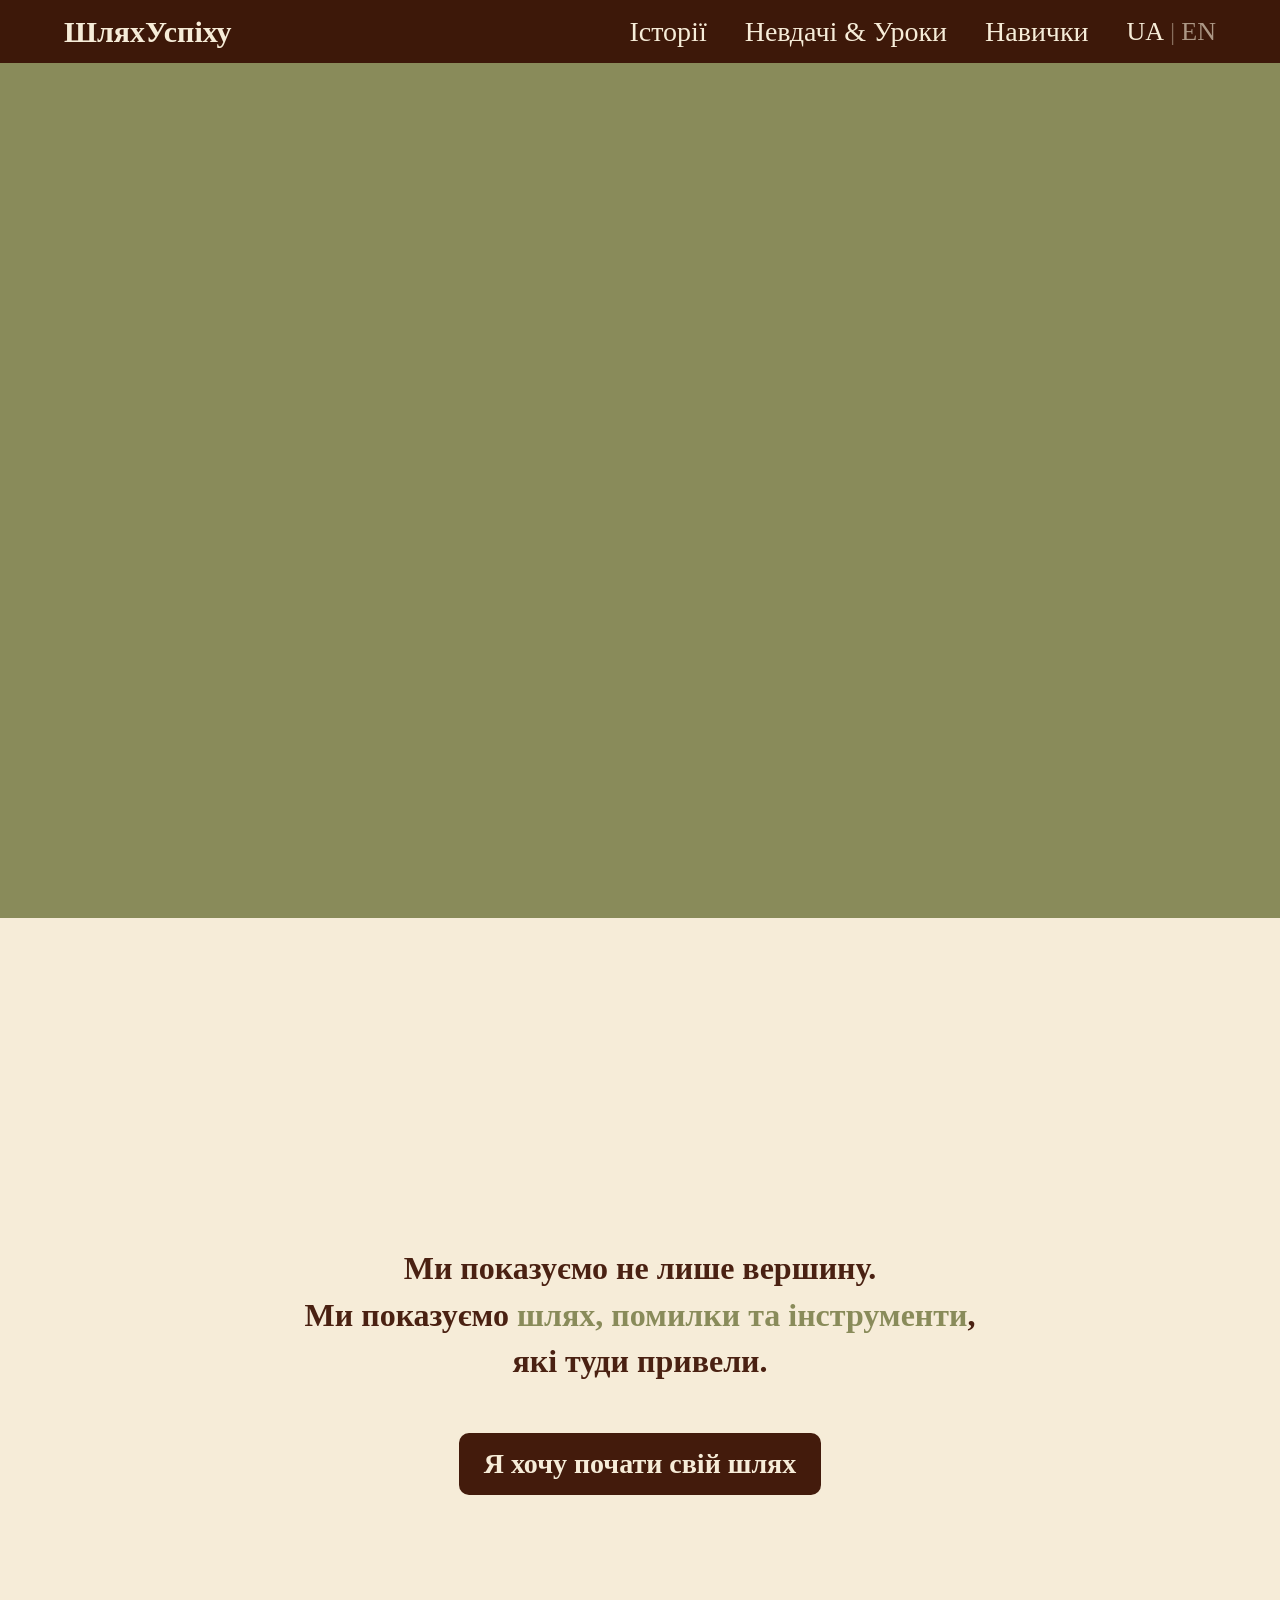
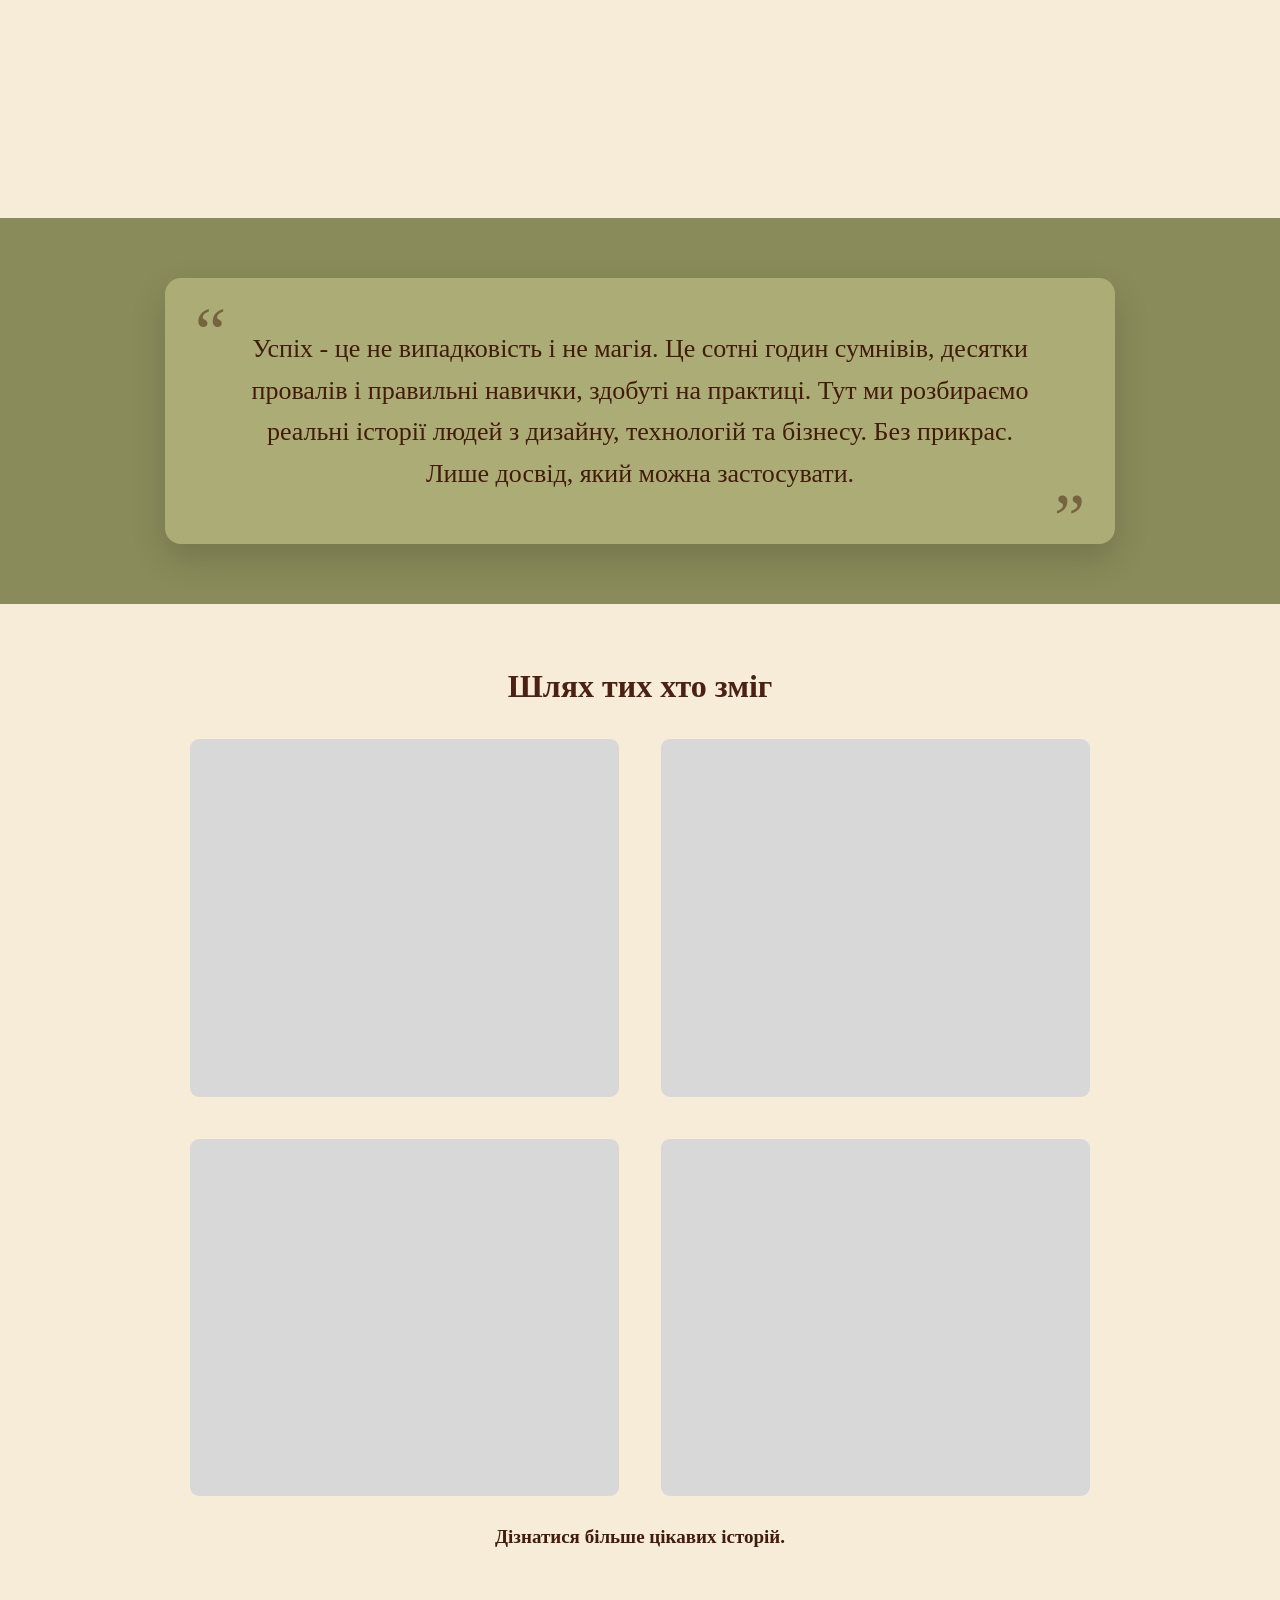
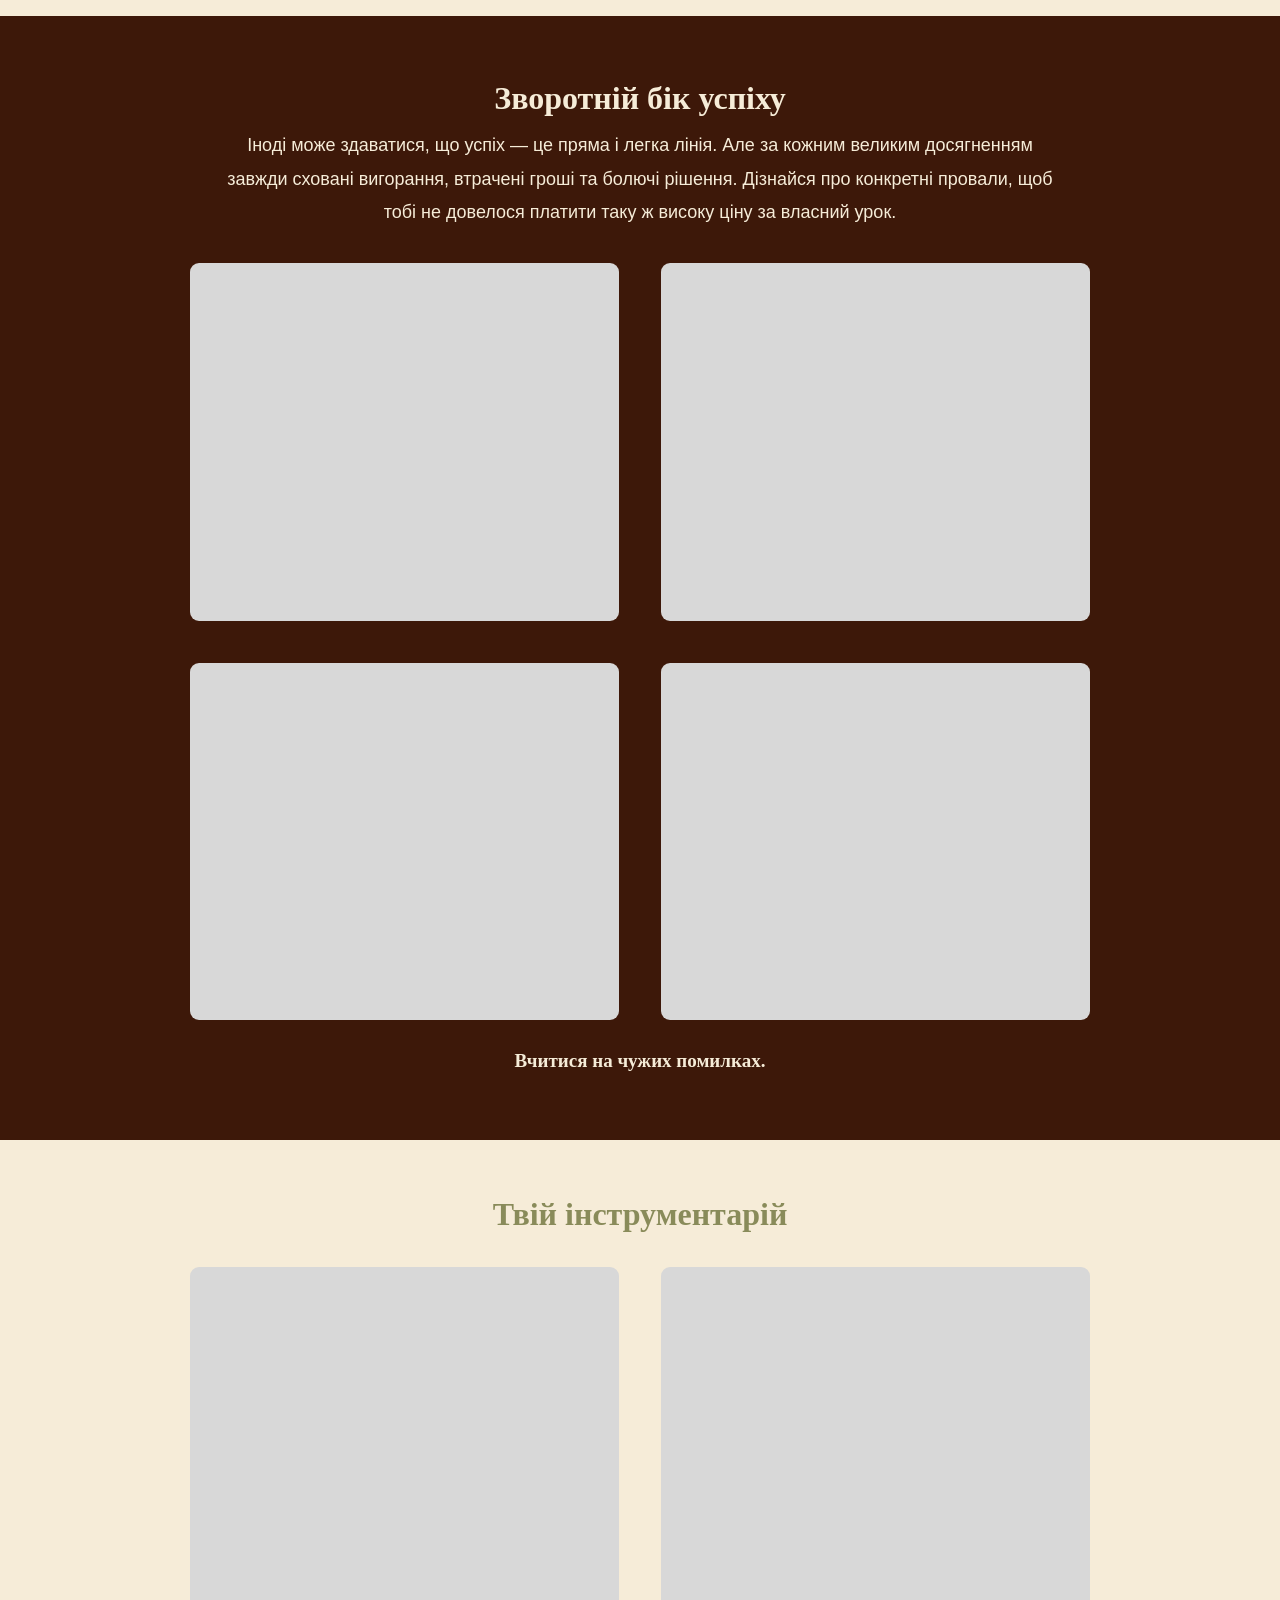
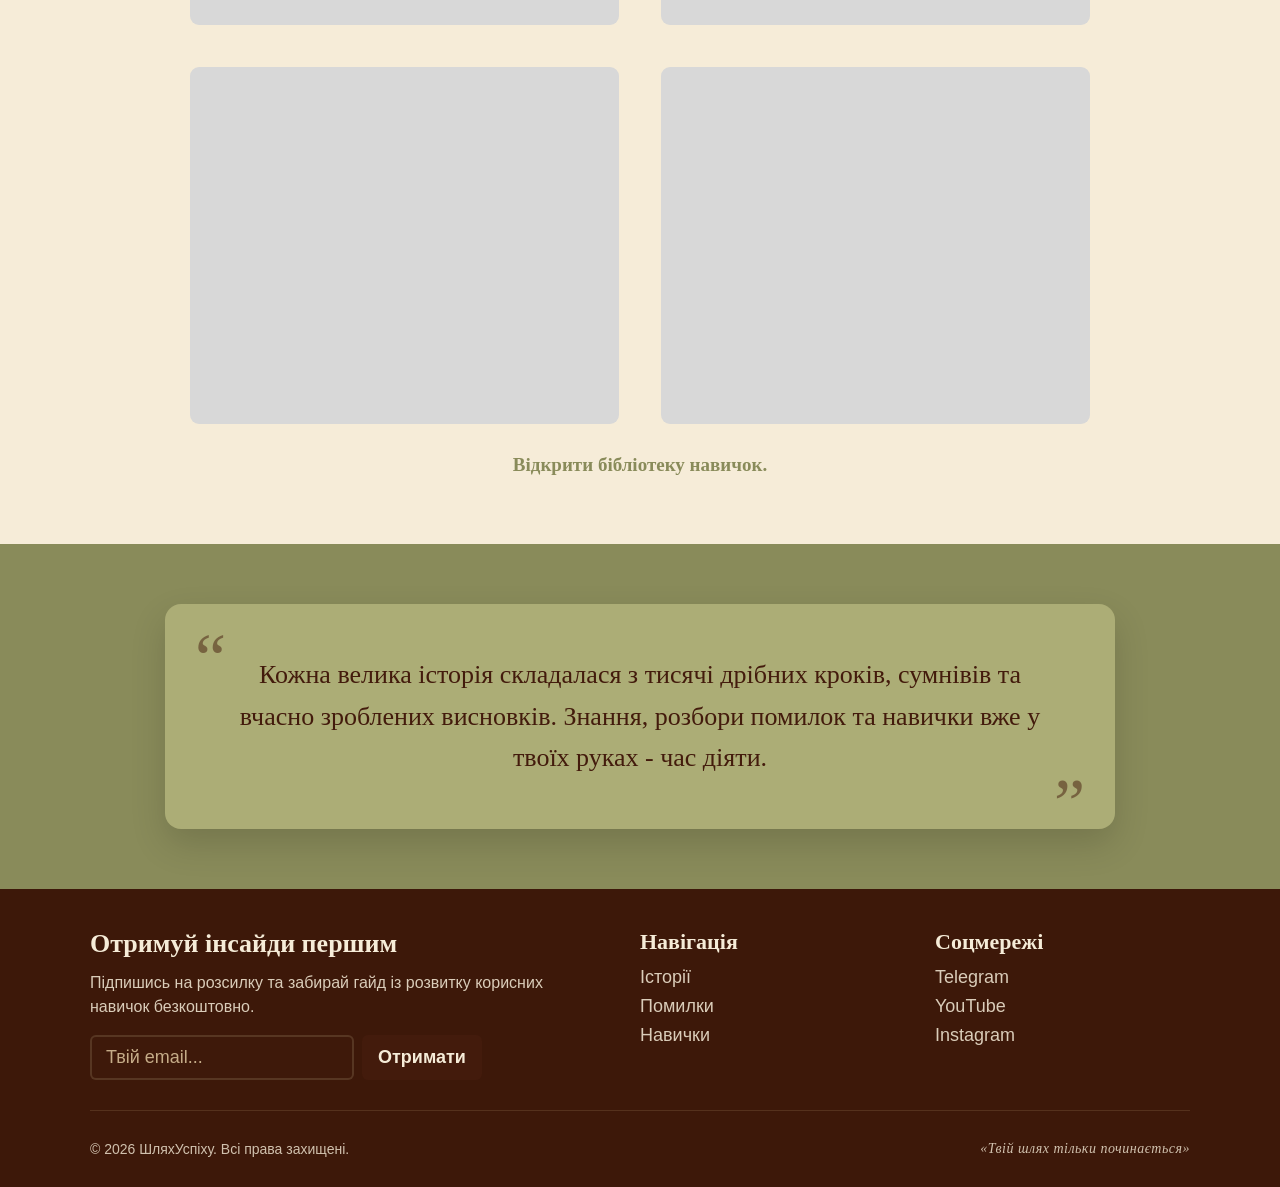
==== index.html @ b8f576da "start" ====
<!DOCTYPE html>
<html lang="uk">
<head>
  <meta charset="UTF-8">
  <meta name="viewport" content="width=device-width, initial-scale=1.0">
  <meta name="description" content="Шлях успіху - історії, помилки, навички та інструменти, які допомагають рухатися вперед.">
  <title>Шлях успіху</title>
  <link rel="preconnect" href="https://fonts.googleapis.com">
  <link rel="preconnect" href="https://fonts.gstatic.com" crossorigin>
  <link rel="stylesheet" href="https://fonts.googleapis.com/css2?family=Material+Symbols+Outlined:opsz,wght,FILL,GRAD@20..48,100..700,0..1,-50..200&icon_names=arrow_upward" />
  <link rel="stylesheet" href="https://fonts.googleapis.com/css2?family=Material+Symbols+Outlined:opsz,wght,FILL,GRAD@24,400,0,0&icon_names=arrow_upward" />
  <link rel="stylesheet" href="assets/style.css">
  <script src="assets/main.js" defer></script>
</head>
<body>
  <header class="site-header">
    <a class="brand" href="#home">ШляхУспіху</a>
    <nav aria-label="Головна навігація">
      <a href="./categories/stories.html">Історії</a>
      <a href="./categories/mistakes.html">Невдачі & Уроки</a>
      <a href="./categories/skills.html">Навички</a>

      <div class="lang-switcher">
        <button class="lang-btn active" data-lang="uk">UA</button>
        <span class="lang-divider">|</span>
        <button class="lang-btn" data-lang="en">EN</button>
      </div>
    </nav>
  </header>

  <main>
    <section class="hero" id="home">
      <div class="portrait" aria-label="Силует людини"></div>
      <div class="intro">
        <h1>Ми показуємо не лише вершину. <br>Ми показуємо <span>шлях, помилки та інструменти</span>, <br>які туди привели.</h1>
        <a class="button" href="#manifesto">Я хочу почати свій шлях</a>
      </div>
    </section>

    <section class="manifesto" id="manifesto">
      <div class="quote-card">
        <span class="quote-mark open">“</span>
        <p>Успіх - це не випадковість і не магія. Це сотні годин сумнівів, десятки провалів і правильні навички, здобуті на практиці. Тут ми розбираємо реальні історії людей з дизайну, технологій та бізнесу. Без прикрас. Лише досвід, який можна застосувати.</p>
        <span class="quote-mark close">”</span>
      </div>
    </section>

    <section class="stories section-light" id="stories">
      <div class="section-copy">
        <h2>Шлях тих хто зміг</h2>
      </div>
      <div class="card-grid">
        <a class="image-card" href="#story-1" aria-label="Історія перша"><span></span></a>
        <a class="image-card" href="#story-2" aria-label="Історія друга"><span></span></a>
        <a class="image-card" href="#story-3" aria-label="Історія третя"><span></span></a>
        <a class="image-card" href="#story-4" aria-label="Історія четверта"><span></span></a>
      </div>
      <a class="section-link" href="./categories/stories.html" style="margin-top: 30px;">Дізнатися більше цікавих історій.</a>
    </section>

    <section class="mistakes" id="mistakes">
      <div class="section-copy">
        <h2>Зворотній бік успіху</h2>
        <p>Іноді може здаватися, що успіх — це пряма і легка лінія. Але за кожним великим досягненням завжди сховані вигорання, втрачені гроші та болючі рішення. Дізнайся про конкретні провали, щоб тобі не довелося платити таку ж високу ціну за власний урок.</p>
      </div>
      <div class="card-grid">
        <a class="image-card" href="#lesson-1" aria-label="Урок перший"><span></span></a>
        <a class="image-card" href="#lesson-2" aria-label="Урок другий"><span></span></a>
        <a class="image-card" href="#lesson-3" aria-label="Урок третій"><span></span></a>
        <a class="image-card" href="#lesson-4" aria-label="Урок четвертий"><span></span></a>
      </div>
      <a class="section-link" href="./categories/mistakes.html" style="margin-top: 30px;">Вчитися на чужих помилках.</a>
    </section>

    <section class="skills" id="skills">
      <div class="section-copy">
        <h2>Твій інструментарій</h2>
      </div>
      <div class="card-grid">
        <a class="image-card" href="#skill-1" aria-label="Урок перший"><span></span></a>
        <a class="image-card" href="#skill-2" aria-label="Урок другий"><span></span></a>
        <a class="image-card" href="#skill-3" aria-label="Урок третій"><span></span></a>
        <a class="image-card" href="#skill-4" aria-label="Урок четвертий"><span></span></a>
      </div>
      <a class="section-link" href="./categories/skills.html" style="margin-top: 30px;">Відкрити бібліотеку навичок.</a>
    </section>

    <section class="manifesto">
      <div class="quote-card">
        <span class="quote-mark open">“</span>
        <p class="closing-copy" id="library">Кожна велика історія складалася з тисячі дрібних кроків, сумнівів та вчасно зроблених висновків. Знання, розбори помилок та навички вже у твоїх руках - час діяти.</p>
      <span class="quote-mark close">”</span>
      </section>
  </main>

  <footer class="site-footer">
    <div class="footer-container">
      <div class="footer-grid">
        <div class="footer-col footer-lead">
          <h3>Отримуй інсайди першим</h3>
          <p>Підпишись на розсилку та забирай гайд із розвитку корисних навичок безкоштовно.</p>
          <form class="lead-form" onsubmit="event.preventDefault(); alert('Дякуємо за підписку!');">
            <input type="email" placeholder="Твій email..." required>
            <button type="submit">Отримати</button>
          </form>
        </div>

        <div class="footer-col">
          <h4>Навігація</h4>
          <ul>
            <li><a href="./categories/stories.html">Історії</a></li>
            <li><a href="./categories/mistakes.html">Помилки</a></li>
            <li><a href="./categories/skills.html">Навички</a></li>
          </ul>
        </div>

        <div class="footer-col">
          <h4>Соцмережі</h4>
          <ul>
            <li><a href="#" target="_blank" rel="noopener">Telegram</a></li>
            <li><a href="#" target="_blank" rel="noopener">YouTube</a></li>
            <li><a href="#" target="_blank" rel="noopener">Instagram</a></li>
          </ul>
        </div>
      </div>

      <div class="footer-bottom">
        <span>© 2026 ШляхУспіху. Всі права захищені.</span>
        <small class="footer-quote">«Твій шлях тільки починається»</small>
      </div>
    </div>
  </footer>

  <button id="scrollToTopBtn" class="scroll-top-btn" aria-label="На самий верх"><span class="material-symbols-outlined">arrow_upward</span></button>
</body>
</html>
---- assets/style.css ----
* {
  box-sizing: border-box;
}

:root {
  --brown: #431b0c;
  --brown-deep: #3d1809;
  --olive: #898b5a;
  --olive-light: #acad76;
  --cream: #f6ecd8;
  --placeholder: #d8d8d8;
  --ink: #4a2112;
}

html {
  scroll-behavior: smooth;
}

body {
  margin: 0;
  color: var(--ink);
  background: var(--cream);
  font-family: "Jost", Arial, sans-serif;
  font-size: 15px;
}

.site-header {
  height: 7svh;
  padding: 0 clamp(18px, 5vw, 72px);
  display: flex;
  align-items: center;
  justify-content: space-between;
  gap: 24px;
  background: var(--brown-deep);
  color: var(--cream);
  position: relative;
  z-index: 2;
}

.brand {
  color: inherit;
  text-decoration: none;
  font-family: "Cormorant Garamond", Georgia, serif;
  font-size: 30px;
  font-weight: 700;
  white-space: nowrap;
  position: relative;
}

.site-header nav {
  display: flex;
  align-items: center;
  gap: clamp(14px, 3vw, 38px);
}

.site-header nav a {
  color: var(--cream);
  text-decoration: none;
  font-family: "Cormorant Garamond", Georgia, serif;
  font-size: 28px;
  font-weight: 500;
  position: relative;
  transition: opacity 0.2s ease;
}

.brand::after,
.site-header nav a::after,
.lang-btn::after {
  content: "";
  position: absolute;
  left: 0;
  bottom: -2px;
  width: 0;
  height: 1px;
  background-color: var(--cream);
  transition: width 0.6s ease;
}

.brand:hover::after,
.site-header nav a:hover::after,
.lang-btn:hover::after {
  width: 100%;
}

.site-header nav a:hover {
  text-decoration: none;
}

.hero {
  background: var(--olive);
  min-height: 100svh;
  height: auto;
  display: flex;
  flex-direction: column;
}

.portrait {
  flex: 1;
  width: 100%;
  position: relative;
  overflow: hidden;
  min-height: 95svh;
}

.lang-switcher {
  display: flex;
  align-items: center;
  gap: 6px;
  font-family: "Cormorant Garamond", Georgia, serif;
  font-size: 26px;
}

.lang-btn {
  background: none;
  border: none;
  color: var(--cream);
  font-family: inherit;
  font-size: inherit;
  font-weight: 500;
  cursor: pointer;
  padding: 0;
  opacity: 0.6;
  position: relative;
  transition: opacity 0.3s ease;
}

.lang-btn:hover {
  opacity: 1;
  text-decoration: none;
}

.lang-btn.active {
  opacity: 1;
}

.lang-divider {
  color: var(--cream);
  opacity: 0.4;
}

.intro {
  min-height: 230px;
  height: 900px;
  padding: 42px 24px 38px;
  display: flex;
  flex-direction: column;
  justify-content: center;
  align-items: center;
  text-align: center;
  background: var(--cream);
}

.intro h1 {
  max-width: 800px;
  margin: 0 auto 28px;
  font-family: "Cormorant Garamond", Georgia, serif;
  font-size: clamp(24px, 2.8vw, 32px);
  line-height: 1.45;
  font-weight: 700;
}

.intro h1 span {
  color: var(--olive);
}

.button {
  display: inline-block;
  margin-top: 20px;
  padding: 15px 25px;
  border-radius: 10px;
  color: var(--cream);
  background: var(--brown);
  text-decoration: none;
  font-family: "Cormorant Garamond", Georgia, serif;
  font-size: 28px;
  font-weight: 700;
  transition: transform .3s ease, background .3s ease;
}

.button:hover {
  transform: translateY(-2px);
  background: #5a2815;
}

.manifesto {
  min-height: 190px;
  padding: 60px 24px;
  display: grid;
  place-items: center;
  text-align: center;
  background: var(--olive);
}

.quote-card {
  max-width: 950px;
  width: 100%;
  background: var(--olive-light);
  color: var(--brown);
  padding: 50px 70px;
  border-radius: 16px;
  position: relative;
  box-shadow: 0 15px 35px rgba(0, 0, 0, 0.15);
}

.quote-card p {
  margin: 0 auto;
  font-family: "Cormorant Garamond", Georgia, serif;
  font-size: clamp(20px, 2.2vw, 26px);
  line-height: 1.6;
  font-weight: 500;
}

.quote-mark {
  position: absolute;
  font-family: "Cormorant Garamond", Georgia, serif;
  font-size: 70px;
  color: var(--brown);
  opacity: 0.5;
  line-height: 1;
}

.quote-mark.open {
  top: 20px;
  left: 30px;
}

.quote-mark.close {
  bottom: -10px;
  right: 30px;
}

.section-copy p {
  max-width: 850px;
  margin: 0 auto;
  font-size: clamp(15px, 1.65vw, 18px);
  line-height: 1.85;
  font-weight: 400;
}

.section-light {
  background: var(--cream);
}

.stories {
  padding: 48px clamp(22px, 7vw, 100px) 58px;
  text-align: center;
}

.card-grid {
  width: 100%;
  max-width: 900px;
  margin: 0 auto;
  display: grid;
  grid-template-columns: repeat(2, minmax(0, 1fr));
  gap: clamp(22px, 5vw, 46px);
}

.image-card {
  display: block;
  aspect-ratio: 1 / 1;
  min-width: 0;
  overflow: hidden;
  background: var(--placeholder);
  border-radius: 9px;
  transition: transform .3s ease, box-shadow .3s ease;
}

.image-card:hover {
  transform: translateY(-4px);
  box-shadow: 0 10px 24px #3014071c;
}

.section-link {
  display: inline-block;
  margin-top: 30px;
  color: var(--brown);
  text-decoration: none;
  font-family: "Cormorant Garamond", Georgia, serif;
  font-weight: 700;
  font-size: 19px;
}

.section-link:hover {
  text-decoration: underline;
}

.mistakes {
  padding: 40px clamp(22px, 7vw, 100px) 54px;
  color: var(--cream);
  background: var(--brown-deep);
  text-align: center;
}

.section-copy {
  margin: 0 auto 34px;
  max-width: 900px;
}

.section-copy h2,
.skills h2 {
  margin: 0 0 12px;
  font-family: "Cormorant Garamond", Georgia, serif;
  font-size: clamp(26px, 2.5vw, 34px);
  font-weight: 700;
}

.mistakes .section-link {
  color: var(--cream);
  margin-top: 28px;
}

.skills {
  padding: 40px 24px 48px;
  min-height: 570px;
  background: var(--cream);
  text-align: center;
}

.skills h2 {
  color: var(--olive);
}

.skills .section-link {
  margin-top: 0;
  color: var(--olive);
}

.closing-copy {
  max-width: 850px;
  margin: 34px auto 22px;
  line-height: 1.8;
  font-size: clamp(15px, 1.6vw, 18px);
}

.site-footer {
  padding: 40px clamp(20px, 5vw, 72px) 30px;
  color: var(--cream);
  background: var(--brown-deep);
  font-size: 18px;
}

.footer-container {
  max-width: 1100px;
  margin: 0 auto;
}

.footer-grid {
  display: grid;
  grid-template-columns: 2fr 1fr 1fr;
  gap: 40px;
  margin-bottom: 30px;
  border-bottom: 1px solid rgba(219, 194, 143, 0.15);
  padding-bottom: 30px;
}

.footer-col h3, 
.footer-col h4 {
  font-family: "Cormorant Garamond", Georgia, serif;
  margin: 0 0 12px;
  color: var(--cream);
}

.footer-col h3 {
  font-size: 26px;
}

.footer-col h4 {
  font-size: 22px;
}

.footer-col p {
  margin: 0 0 16px;
  opacity: 0.85;
  font-size: 16px;
  line-height: 1.5;
}

.footer-col ul {
  list-style: none;
  padding: 0;
  margin: 0;
}

.footer-col ul li {
  margin-bottom: 8px;
}

.footer-col ul li a {
  color: inherit;
  text-decoration: none;
  opacity: 0.85;
  transition: opacity 0.2s ease;
}

.footer-col ul li a:hover {
  opacity: 1;
  text-decoration: underline;
}

.lead-form {
  display: flex;
  gap: 8px;
  max-width: 360px;
}

.lead-form input {
  flex: 1;
  padding: 10px 14px;
  border-radius: 6px;
  border: 2px solid rgba(224, 202, 162, 0.158);
  background: rgba(224, 199, 179, 0.007);
  color: var(--cream);
  font-family: inherit;
  font-size: 18px;
}

.lead-form input::placeholder {
  color: rgba(231, 209, 167, 0.8);
}

.lead-form button {
  padding: 10px 16px;
  border-radius: 6px;
  border: none;
  background: var(--brown);
  color: var(--cream);
  font-family: inherit;
  font-weight: 600;
  cursor: pointer;
  transition: background 0.2s ease;
  font-size: 18px;
}

.lead-form button:hover {
  background: var(--olive-light);
  color: var(--cream);
}

.footer-bottom {
  display: flex;
  justify-content: space-between;
  align-items: center;
  font-size: 14px;
  opacity: 0.8;
}

.footer-quote {
  font-family: "Cormorant Garamond", Georgia, serif;
  font-size: 14px;
  font-style: italic;
  letter-spacing: 0.5px;
}

.material-symbols-outlined {
  font-variation-settings:
  'FILL' 0,
  'wght' 600,
  'GRAD' 0,
  'opsz' 40
}
.scroll-top-btn {
  position: fixed;
  bottom: 25px;
  right: 25px;
  width: 60px;
  height: 60px;
  background: var(--brown);
  color: var(--cream);
  border: 1px solid rgba(246, 236, 216, 0.2);
  border-radius: 50%;
  font-size: 50px;
  cursor: pointer;
  display: flex;
  align-items: center;
  justify-content: center;
  box-shadow: 0 4px 12px rgba(0, 0, 0, 0.3);
  opacity: 0;
  visibility: hidden;
  transition: opacity 0.3s ease, visibility 0.3s ease, transform 0.2s ease;
  z-index: 99;
}

.scroll-top-btn.visible {
  opacity: 1;
  visibility: visible;
}

.scroll-top-btn:hover {
  transform: translateY(-3px);
  background: var(--olive);
}

@media (max-width: 768px) {
  .footer-grid {
    grid-template-columns: 1fr;
    gap: 24px;
  }
  
  .footer-bottom {
    flex-direction: column;
    gap: 10px;
    text-align: center;
  }
}

@media (min-width: 900px) {
  .portrait {
    height: 95svh;
  }

  .intro {
    min-height: 210px;
  }

  .stories,
  .mistakes,
  .skills {
    padding-top: 64px;
    padding-bottom: 68px;
  }

  .card-grid {
    gap: 42px;
  }

  .image-card {
    aspect-ratio: 1.2 / 1;
  }

  .skills {
    min-height: 620px;
    padding-top: 56px;
  }
}

/*Skills*/

.site-header nav a.active-nav::after {
  width: 100%;
}

.page-hero {
  background: var(--olive);
  color: var(--cream);
  padding: clamp(56px, 8vw, 96px) clamp(20px, 6vw, 80px);
  text-align: center;
}

.page-hero-inner {
  max-width: 860px;
  margin: 0 auto;
}

.page-kicker {
  display: inline-block;
  font-size: 13px;
  letter-spacing: 0.16em;
  text-transform: uppercase;
  padding: 6px 14px;
  border: 1px solid rgba(246, 236, 216, 0.4);
  border-radius: 999px;
  margin-bottom: 18px;
}

.page-hero h1 {
  margin: 0 0 20px;
  font-family: "Cormorant Garamond", Georgia, serif;
  font-size: clamp(32px, 4.2vw, 52px);
  line-height: 1.15;
  font-weight: 700;
}

.page-hero h1 span {
  color: var(--brown-deep);
}

.page-hero p {
  margin: 0 auto;
  max-width: 720px;
  font-size: clamp(16px, 1.7vw, 19px);
  line-height: 1.75;
  opacity: 0.95;
}

.skills-catalog {
  max-width: 1200px;
  margin: 0 auto;
  padding: clamp(40px, 6vw, 72px) clamp(20px, 5vw, 48px);
}

.filter-bar {
  display: flex;
  flex-wrap: wrap;
  justify-content: center;
  gap: 12px;
  margin-bottom: 44px;
}

.filter-btn {
  background: transparent;
  color: var(--brown);
  border: 1px solid rgba(67, 27, 12, 0.28);
  padding: 10px 20px;
  border-radius: 8px;
  font-family: "Jost", Arial, sans-serif;
  font-size: 15px;
  font-weight: 500;
  cursor: pointer;
  transition: background 0.25s ease, color 0.25s ease, border-color 0.25s ease;
}

.filter-btn:hover {
  border-color: var(--brown);
  background: rgba(67, 27, 12, 0.06);
}

.filter-btn.active {
  background: var(--brown);
  color: var(--cream);
  border-color: var(--brown);
}

.skills-grid {
  display: grid;
  grid-template-columns: repeat(auto-fill, minmax(340px, 1fr));
  gap: 28px;
}

.skill-card {
  background: #fbf6eb;
  border: 1px solid rgba(67, 27, 12, 0.14);
  border-radius: 14px;
  padding: 28px;
  display: flex;
  flex-direction: column;
  justify-content: space-between;
  transition: transform 0.3s ease, box-shadow 0.3s ease;
}

.skill-card:hover {
  transform: translateY(-4px);
  box-shadow: 0 14px 28px rgba(61, 24, 9, 0.09);
}

.skill-card-header {
  display: flex;
  flex-direction: column;
  gap: 6px;
  padding-bottom: 16px;
  margin-bottom: 18px;
  border-bottom: 1px solid rgba(67, 27, 12, 0.12);
}

.skill-domain {
  font-size: 12px;
  font-weight: 600;
  text-transform: uppercase;
  letter-spacing: 0.12em;
  color: var(--olive);
}

.skill-person {
  font-family: "Cormorant Garamond", Georgia, serif;
  font-size: 24px;
  font-weight: 700;
  color: var(--brown-deep);
}

.skill-items {
  display: flex;
  flex-direction: column;
  gap: 16px;
  margin-bottom: 22px;
}

.skill-item h3 {
  margin: 0 0 6px;
  font-family: "Cormorant Garamond", Georgia, serif;
  font-size: 21px;
  font-weight: 700;
  color: var(--brown);
}

.skill-item p {
  margin: 0;
  font-size: 15px;
  line-height: 1.65;
  color: var(--ink);
}

.skill-quote {
  margin: 0;
  padding: 14px 16px;
  background: rgba(137, 139, 90, 0.14);
  border-left: 3px solid var(--olive);
  border-radius: 0 8px 8px 0;
  font-family: "Cormorant Garamond", Georgia, serif;
  font-size: 18px;
  font-style: italic;
  line-height: 1.45;
  color: var(--brown-deep);
}

@media (max-width: 520px) {
  .site-header {
    height: 58px;
    padding: 0 14px;
    gap: 10px;
  }

  .brand {
    font-size: 18px;
  }

  .site-header nav {
    gap: 12px;
  }

  .site-header nav a {
    font-size: 14px;
  }

  .portrait {
    height: 222px;
    min-height: 95svh;
  }

  .intro {
    min-height: 115px;
    padding: 16px 22px;
  }

  .intro h1 {
    margin-bottom: 16px;
    font-size: 15px;
    line-height: 1.5;
  }

  .button {
    padding: 9px 12px;
    font-size: 15px;
  }

  .manifesto {
    min-height: 109px;
    padding: 12px 22px;
  }

  .quote-card {
    padding: 35px 25px;
  }
  
  .quote-mark {
    font-size: 50px;
  }
  
  .quote-mark.open {
    top: 10px;
    left: 15px;
  }
  
  .quote-mark.close {
    bottom: -15px;
    right: 15px;
  }

  .stories {
    padding: 32px 27px 27px;
  }

  .card-grid {
    gap: 27px 26px;
  }

  .image-card {
    border-radius: 5px;
  }

  .section-link {
    margin-top: 16px;
    font-size: 15px;
  }

  .mistakes {
    padding: 16px 27px 31px;
  }

  .section-copy {
    margin-bottom: 17px;
  }

  .section-copy h2,
  .skills h2 {
    margin-bottom: 5px;
    font-size: 20px;
  }

  .section-copy p {
    font-size: 12px;
    line-height: 1.7;
  }

  .skills {
    min-height: 432px;
    padding: 15px 22px 20px;
  }

  .closing-copy {
    margin: 18px auto 14px;
    font-size: 12px;
    line-height: 1.65;
  }

  .site-footer {
    padding: 24px 20px 20px;
    font-size: 11px;
  }
  
  .scroll-top-btn {
    bottom: 15px;
    right: 15px;
    width: 38px;
    height: 38px;
    font-size: 16px;
  }

  /*Skills*/
  
  .skills-grid {
    grid-template-columns: 1fr;
    gap: 20px;
  }

  .skill-card {
    padding: 20px;
  }

  .filter-btn {
    font-size: 13px;
    padding: 8px 14px;
  }
}

@media (prefers-reduced-motion: reduce) {
  html { scroll-behavior: auto; }
  *, *::before, *::after { transition: none !important; }
}
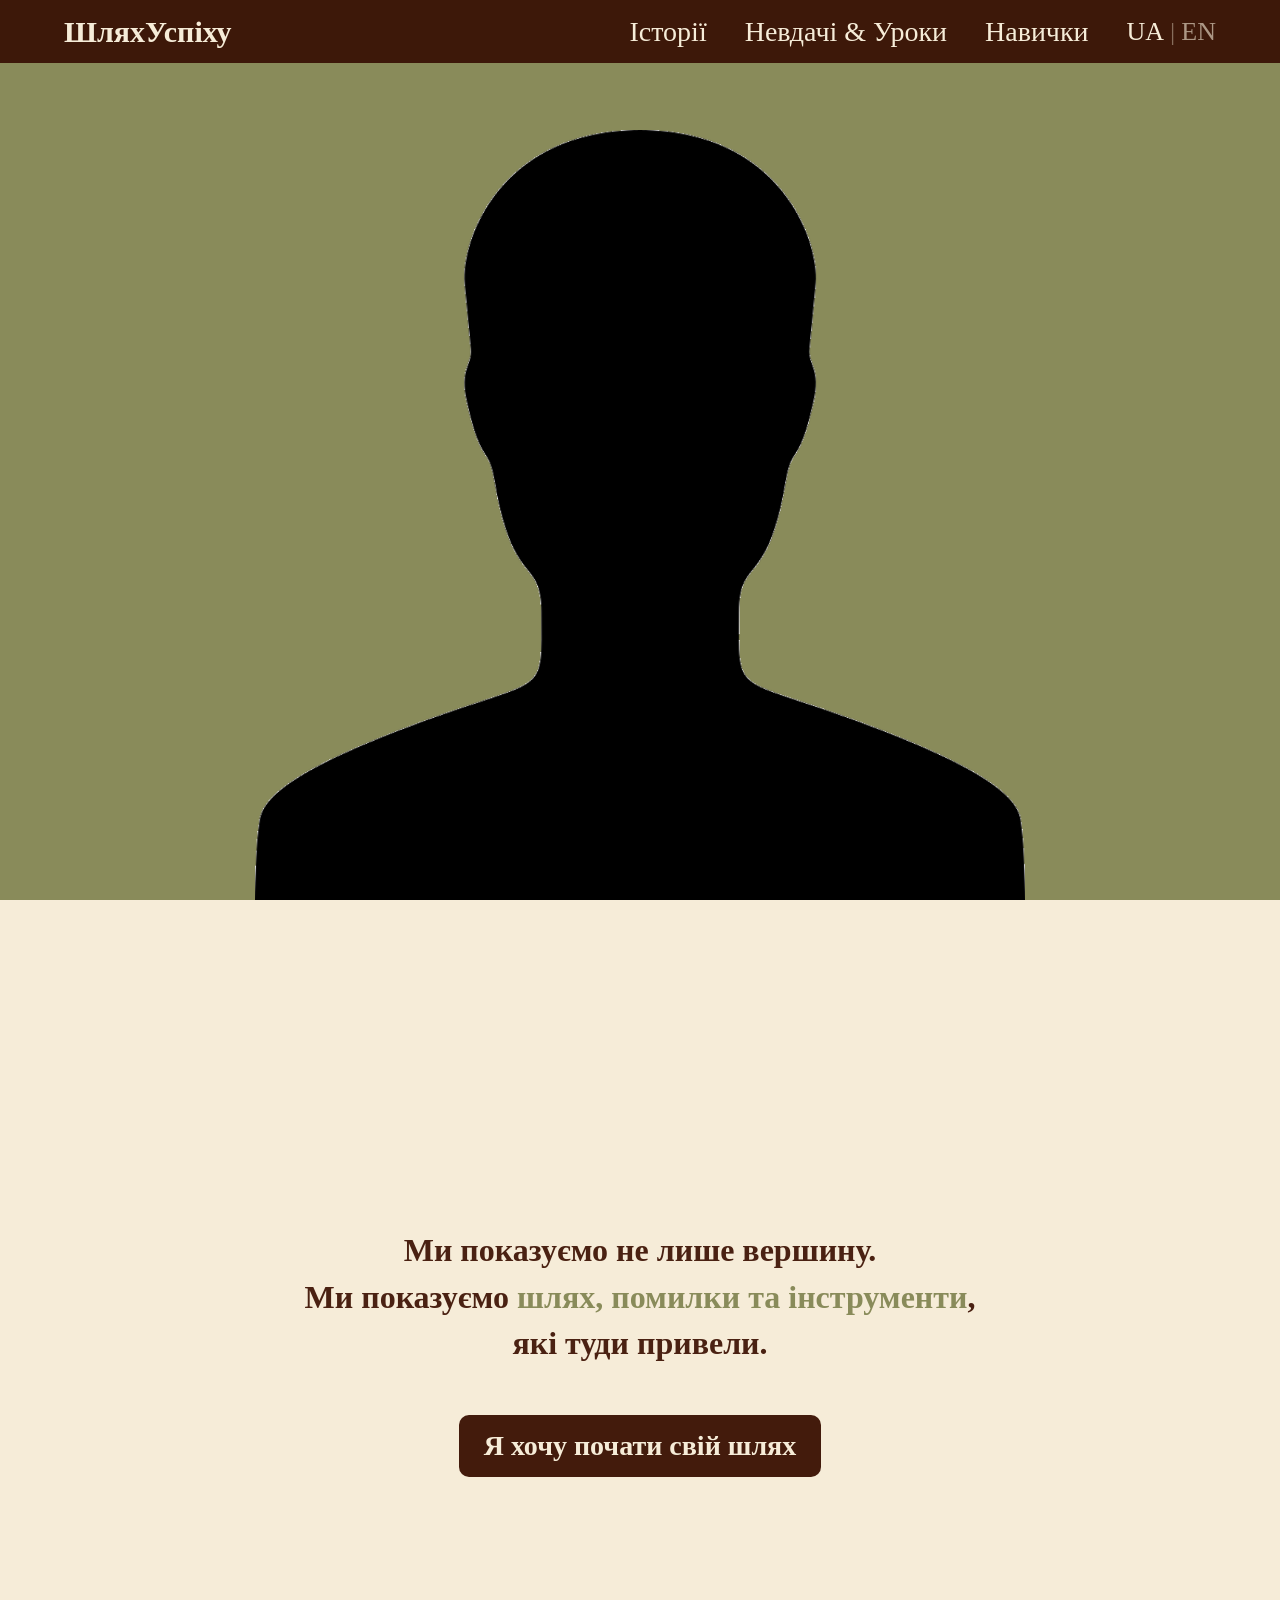
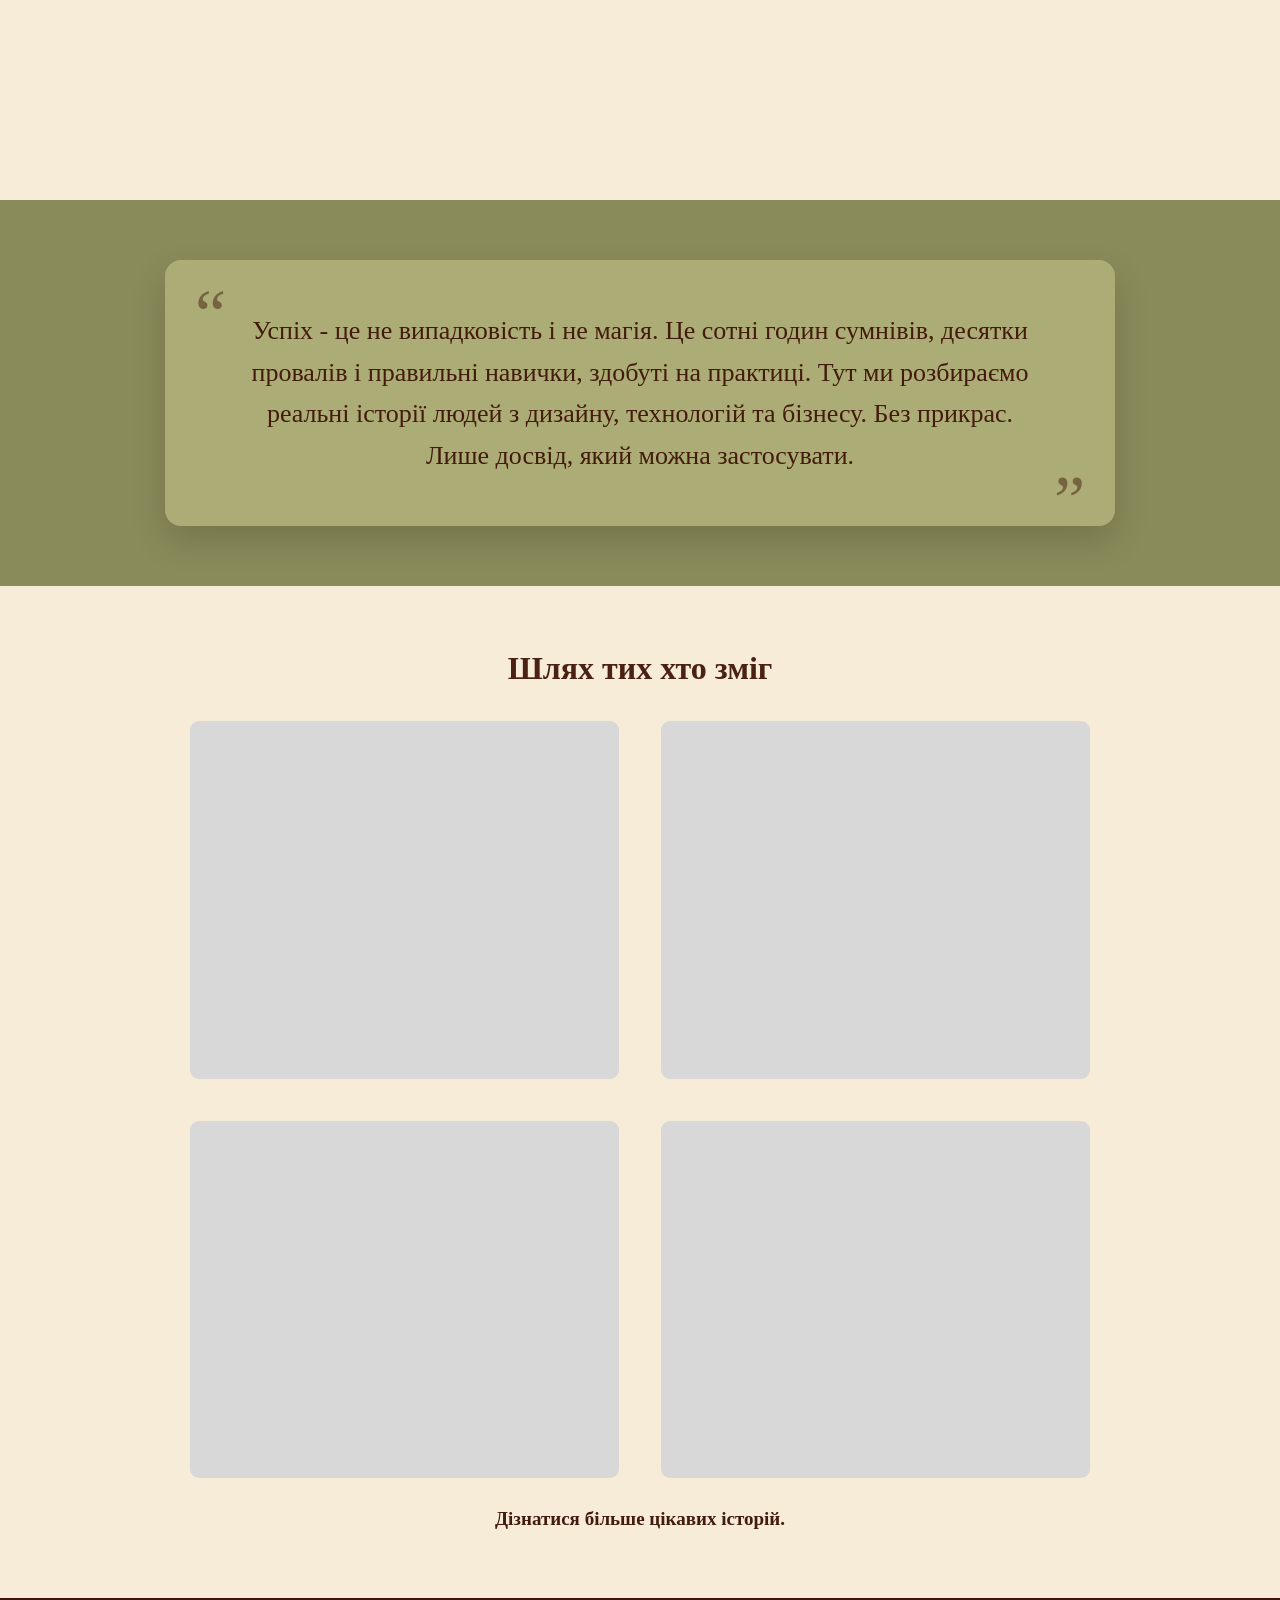
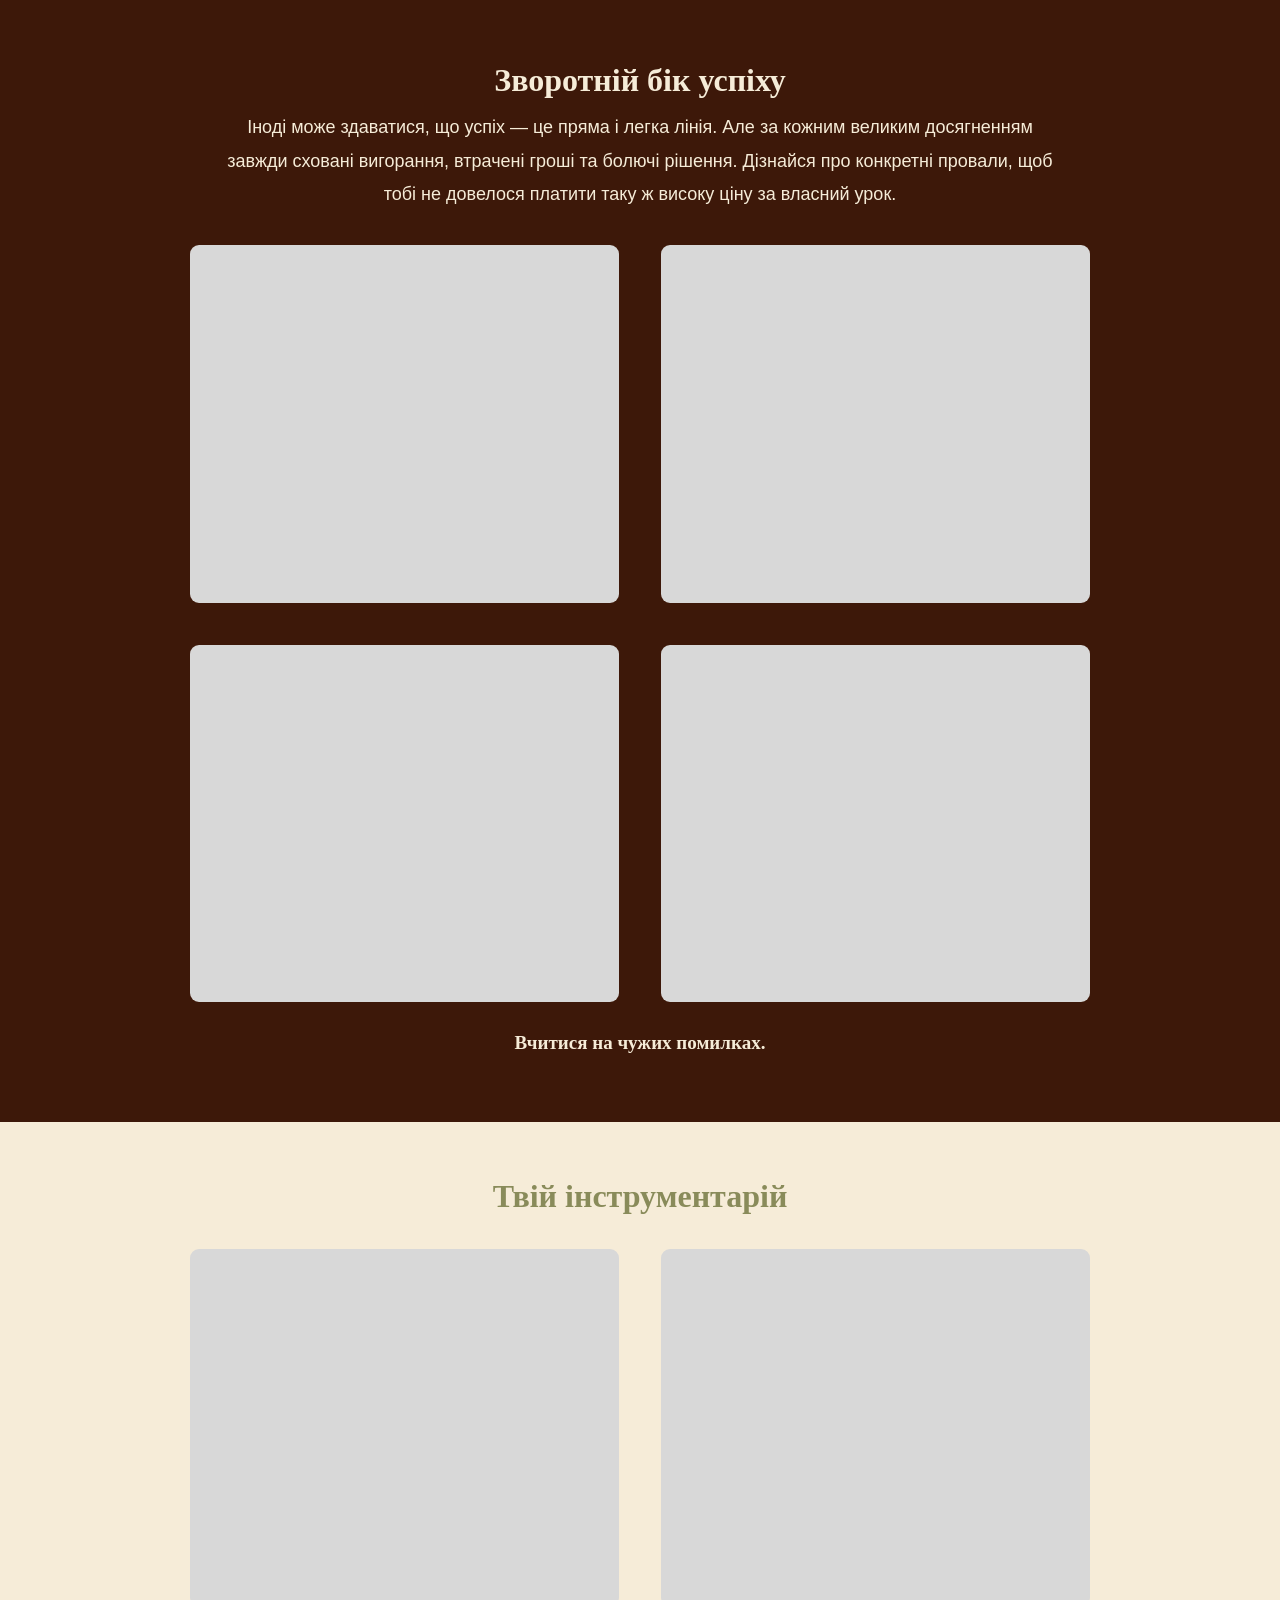
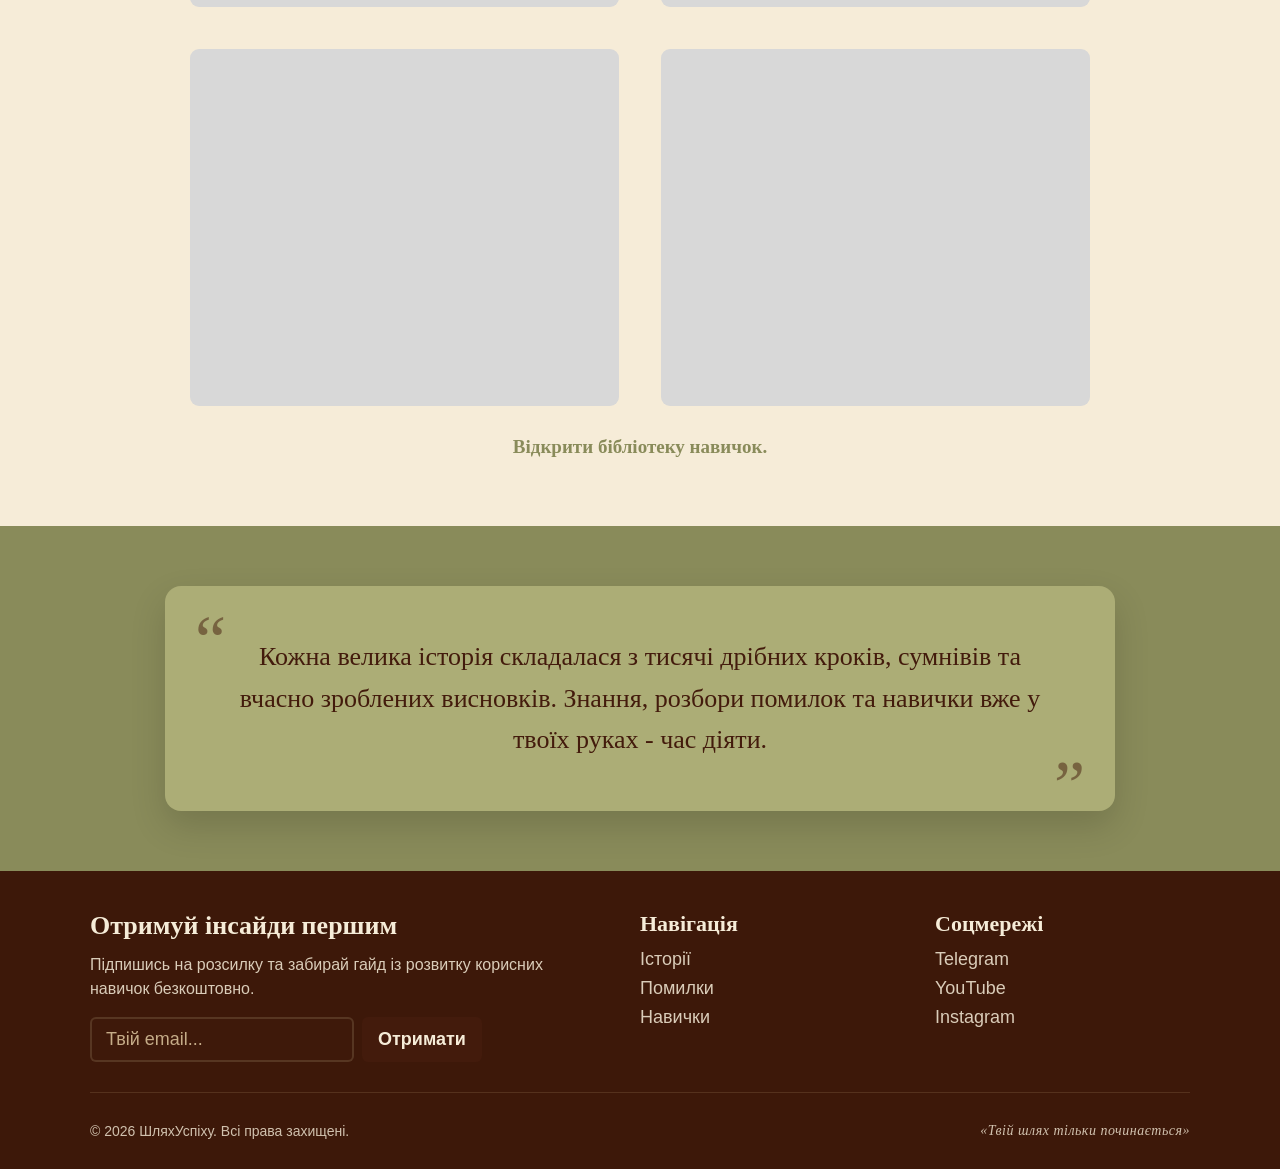
==== commit 6243264c: "added human" ====
--- a/index.html
+++ b/index.html
@@ -26,11 +26,24 @@
         <button class="lang-btn" data-lang="en">EN</button>
       </div>
     </nav>
-  </header>
+</header>
 
   <main>
     <section class="hero" id="home">
-      <div class="portrait" aria-label="Силует людини"></div>
+      <div class="portrait" aria-label="Силует людини">
+       <section class="hero-section">
+    <div class="hero-container">
+        <div class="silhouette-wrapper" id="silhouetteWrapper">
+            <div class="phrases-container" id="phrasesContainer">
+            </div>
+            
+            <div class="silhouette-shape">
+                <img src="./assets/images/human.png" alt="Силует людини">
+            </div>
+        </div>
+    </div>
+</section>
+      </div>
       <div class="intro">
         <h1>Ми показуємо не лише вершину. <br>Ми показуємо <span>шлях, помилки та інструменти</span>, <br>які туди привели.</h1>
         <a class="button" href="#manifesto">Я хочу почати свій шлях</a>
--- a/assets/style.css
+++ b/assets/style.css
@@ -86,6 +86,7 @@
   text-decoration: none;
 }
 
+
 .hero {
   background: var(--olive);
   min-height: 100svh;
@@ -99,7 +100,70 @@
   width: 100%;
   position: relative;
   overflow: hidden;
-  min-height: 95svh;
+  min-height: calc(100svh - 7svh); 
+  background: var(--olive);
+}
+
+.silhouette-wrapper {
+  position: absolute;
+  inset: 0;
+  width: 100%;
+  height: 100%;
+  display: flex;
+  justify-content: center;
+  align-items: flex-end; 
+  cursor: pointer;
+}
+
+.silhouette-shape {
+  width: 100%;
+  height: 100%;
+  z-index: 2;
+  display: flex;
+  justify-content: center;
+  align-items: flex-end;
+  transition: transform 0.3s ease;
+}
+
+.silhouette-shape img {
+  height: 92%;
+  width: auto;
+  max-width: 100%;
+  object-fit: contain;
+  display: block;
+}
+
+.silhouette-wrapper:hover .silhouette-shape {
+  transform: scale(1.01);
+}
+
+.phrases-container {
+  position: absolute;
+  inset: 0;
+  width: 100%;
+  height: 100%;
+  pointer-events: none;
+  z-index: 1;
+}
+
+.floating-phrase {
+  position: absolute;
+  font-size: 2rem;
+  font-weight: 750;
+  color: var(--cream);
+  background: var(--brown);
+  padding: 8px 16px;
+  border-radius: 20px;
+  white-space: nowrap;
+  opacity: 0;
+  transform: scale(0.8) translateY(10px);
+  transition: all 0.4s cubic-bezier(0.175, 0.885, 0.32, 1.275);
+  box-shadow: 0 4px 15px rgba(0, 0, 0, 0.12);
+}
+
+.silhouette-wrapper:hover .floating-phrase {
+  opacity: 1;
+  transform: scale(1) translateY(0);
 }
 
 .lang-switcher {
@@ -844,4 +908,5 @@
 @media (prefers-reduced-motion: reduce) {
   html { scroll-behavior: auto; }
   *, *::before, *::after { transition: none !important; }
-}+}
+
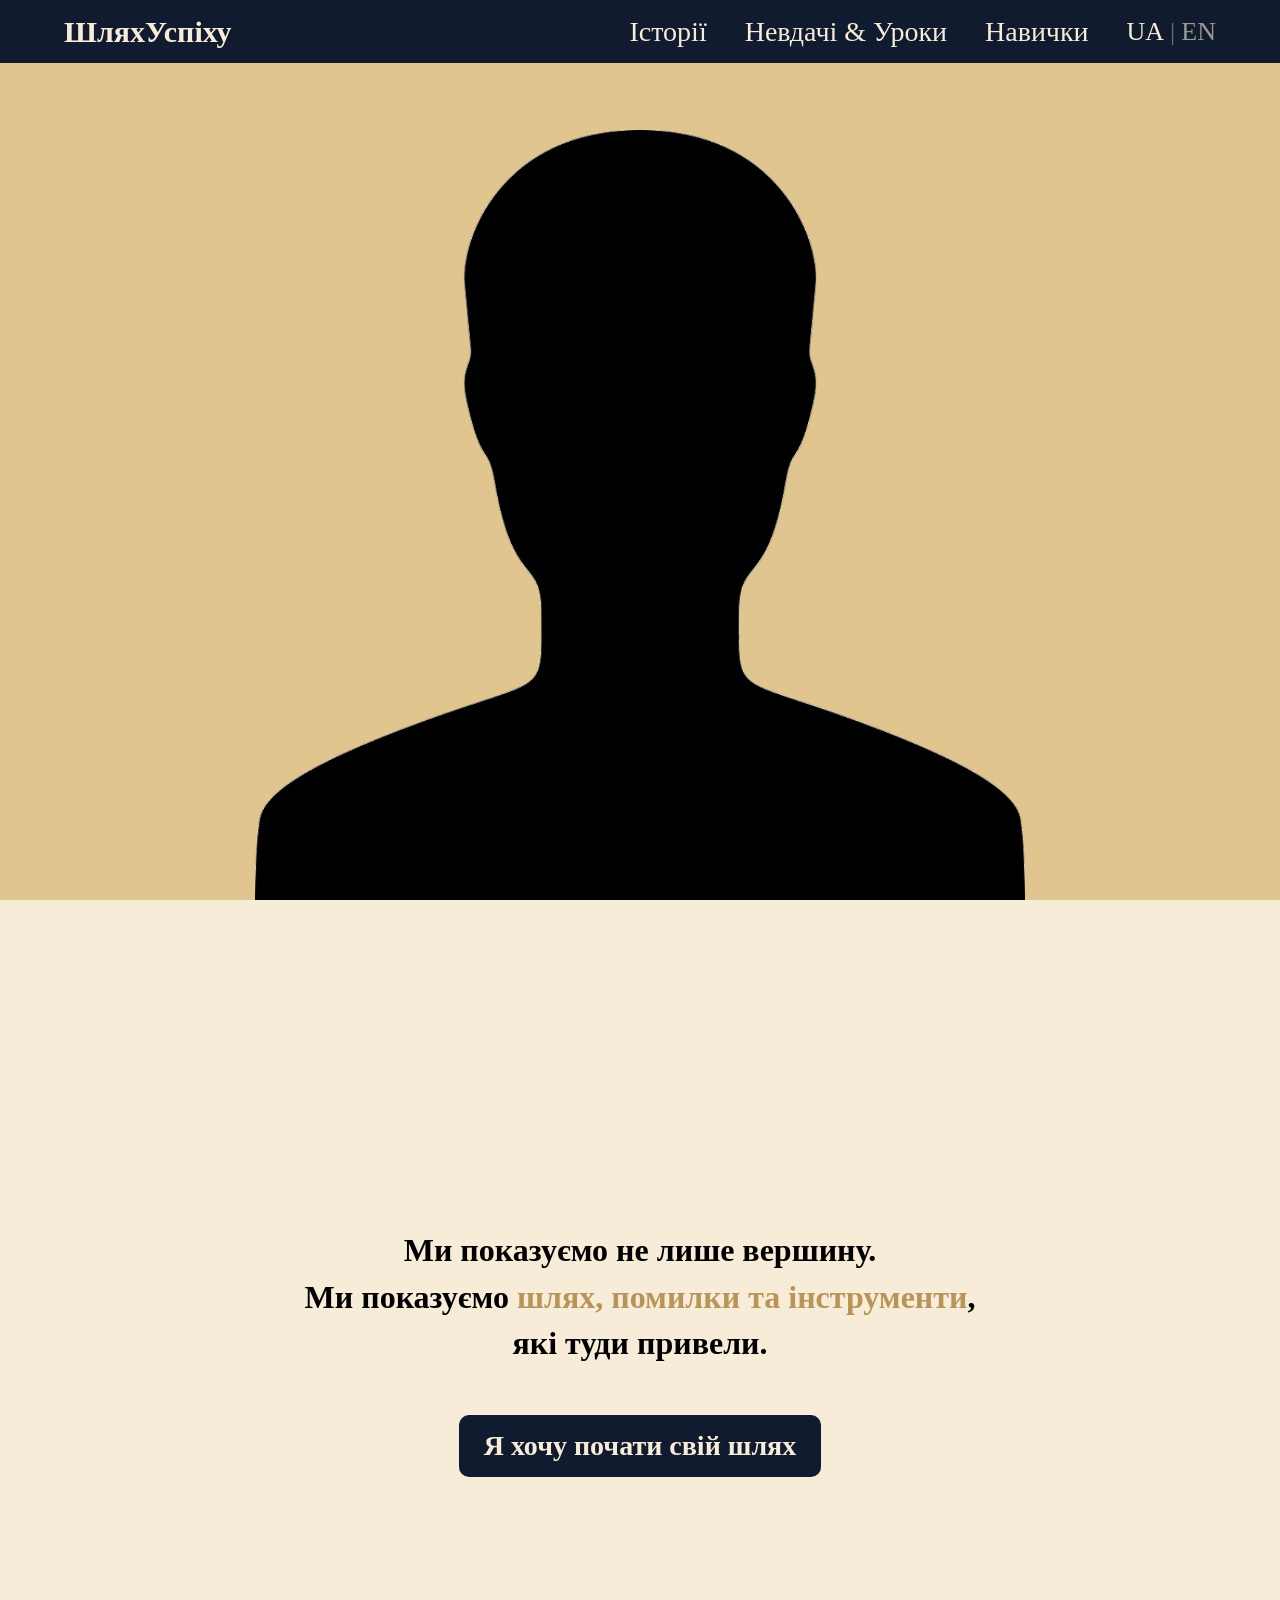
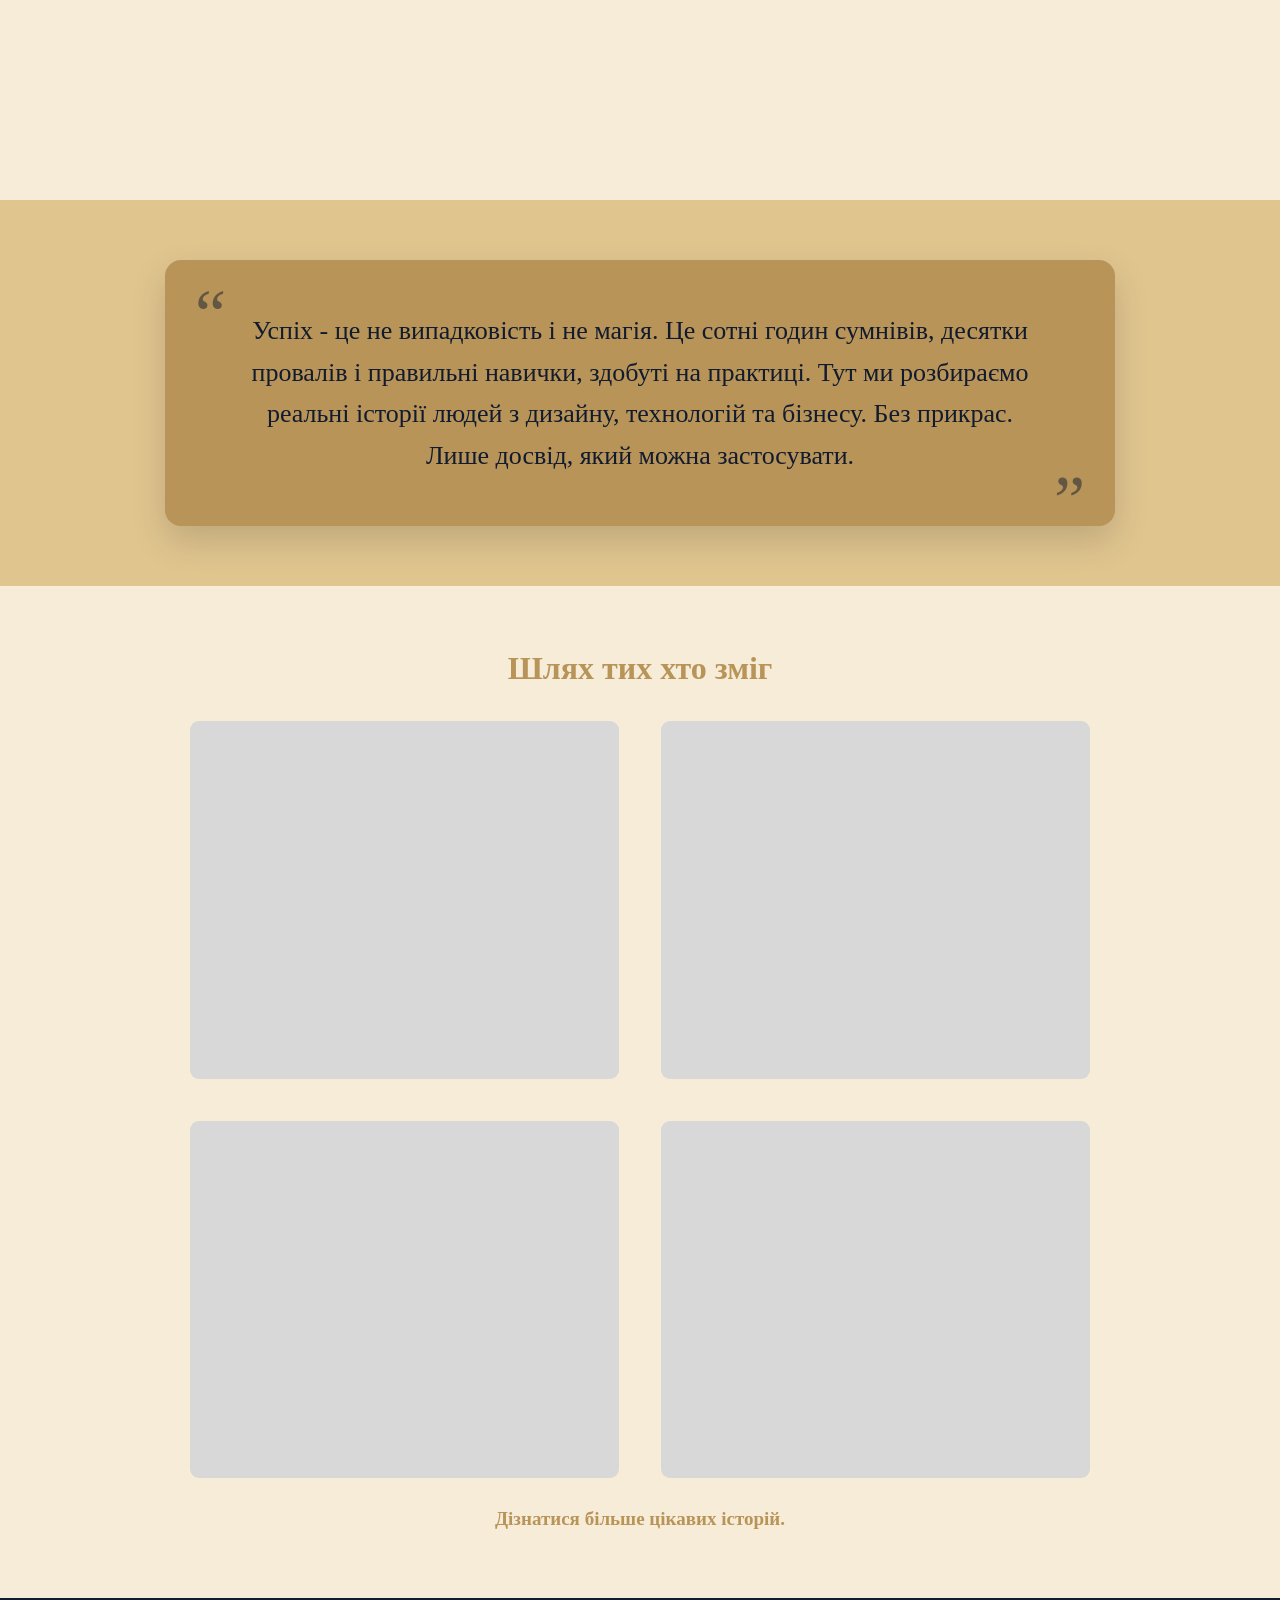
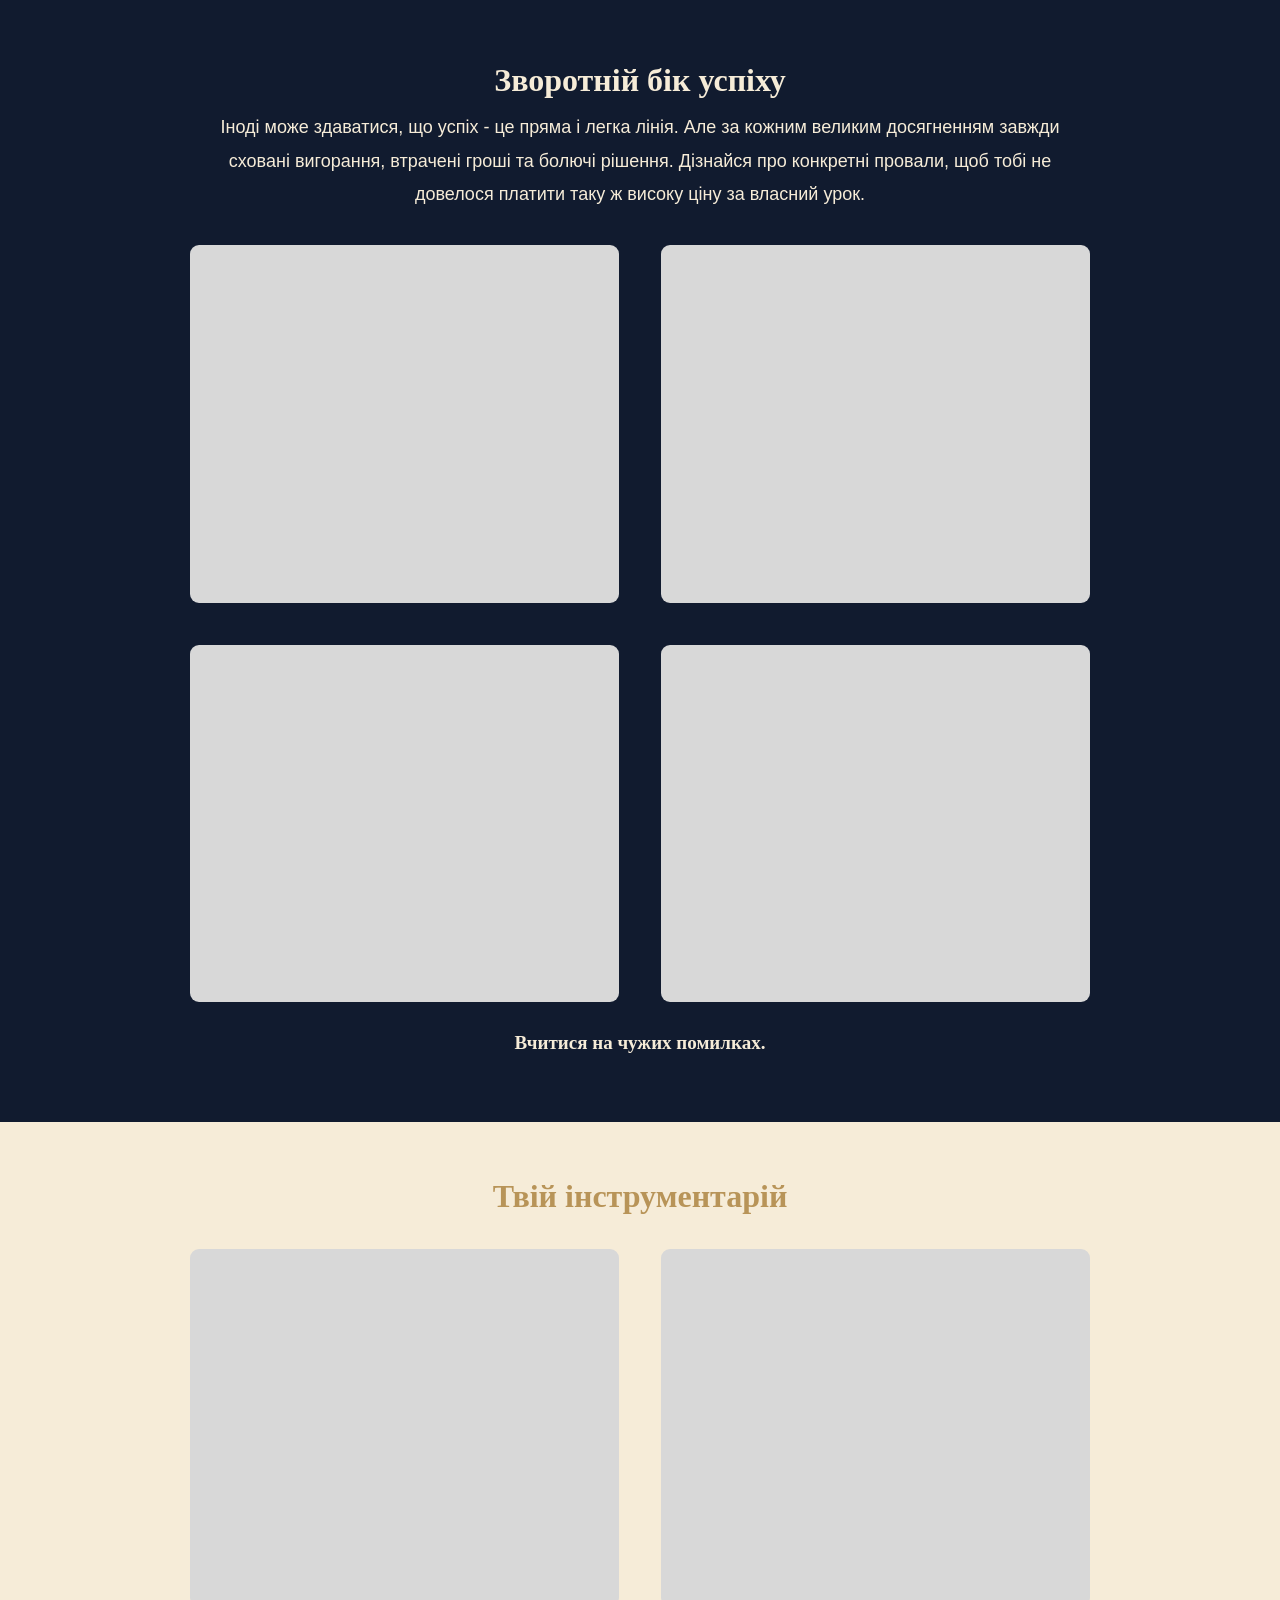
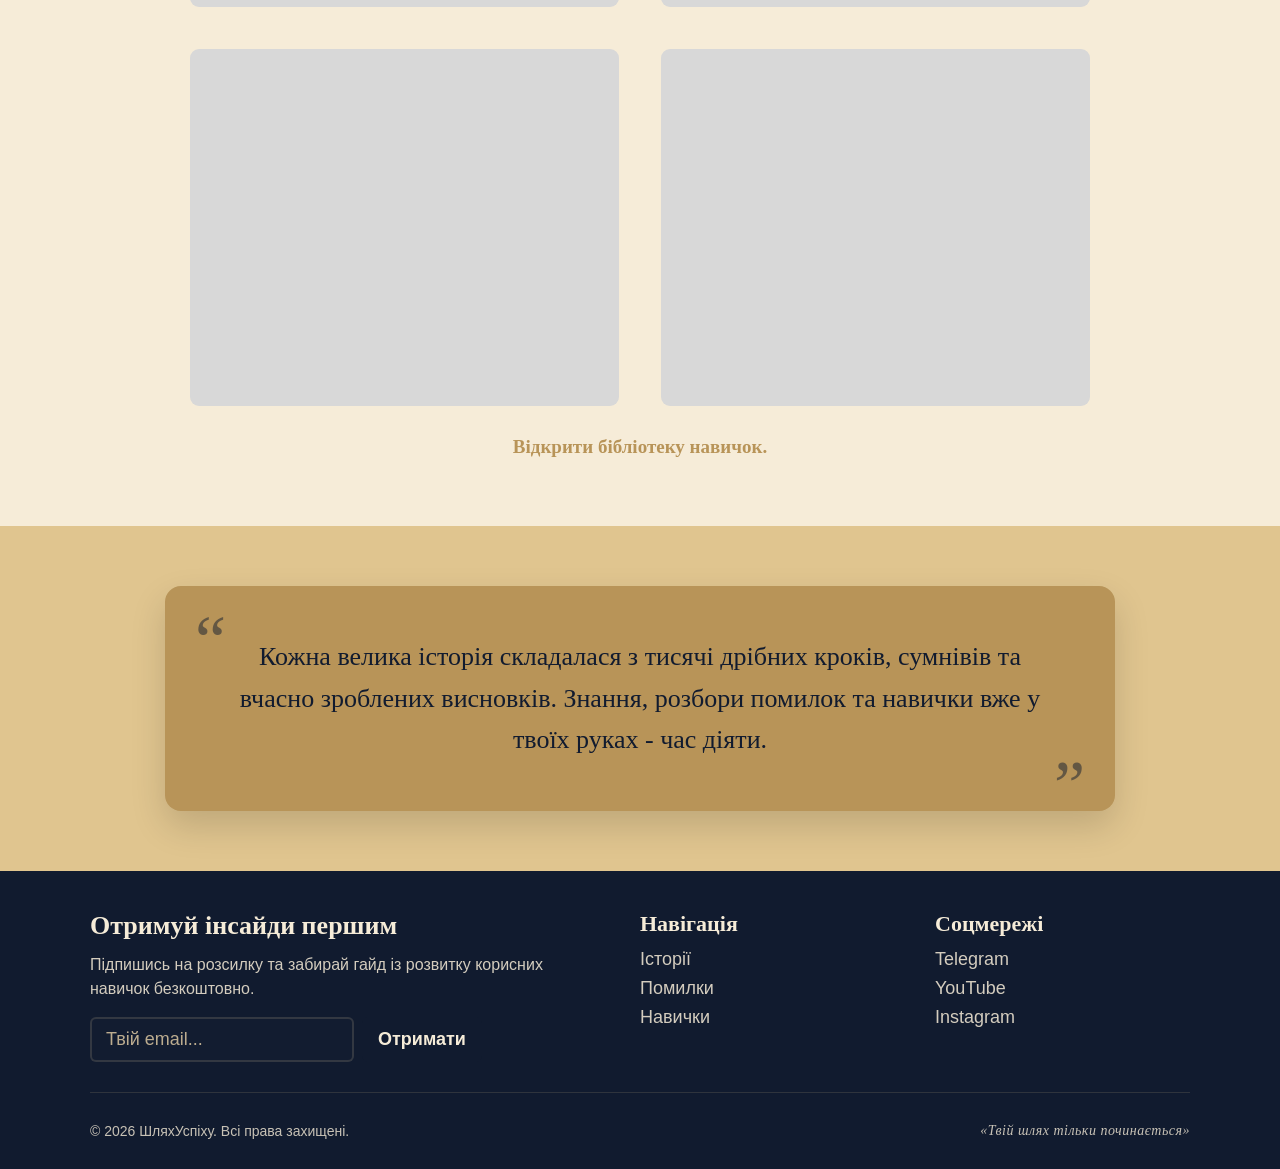
==== commit 202c218f: "new colors" ====
--- a/index.html
+++ b/index.html
@@ -60,7 +60,7 @@
 
     <section class="stories section-light" id="stories">
       <div class="section-copy">
-        <h2>Шлях тих хто зміг</h2>
+        <h2 style="color: var(--dark-gold)">Шлях тих хто зміг</h2>
       </div>
       <div class="card-grid">
         <a class="image-card" href="#story-1" aria-label="Історія перша"><span></span></a>
@@ -74,7 +74,7 @@
     <section class="mistakes" id="mistakes">
       <div class="section-copy">
         <h2>Зворотній бік успіху</h2>
-        <p>Іноді може здаватися, що успіх — це пряма і легка лінія. Але за кожним великим досягненням завжди сховані вигорання, втрачені гроші та болючі рішення. Дізнайся про конкретні провали, щоб тобі не довелося платити таку ж високу ціну за власний урок.</p>
+        <p>Іноді може здаватися, що успіх - це пряма і легка лінія. Але за кожним великим досягненням завжди сховані вигорання, втрачені гроші та болючі рішення. Дізнайся про конкретні провали, щоб тобі не довелося платити таку ж високу ціну за власний урок.</p>
       </div>
       <div class="card-grid">
         <a class="image-card" href="#lesson-1" aria-label="Урок перший"><span></span></a>
--- a/assets/style.css
+++ b/assets/style.css
@@ -3,13 +3,11 @@
 }
 
 :root {
-  --brown: #431b0c;
-  --brown-deep: #3d1809;
-  --olive: #898b5a;
-  --olive-light: #acad76;
+  --navy: #111b2F;
+  --gold: #E0C58F;
+  --dark-gold: #B89458;
   --cream: #f6ecd8;
   --placeholder: #d8d8d8;
-  --ink: #4a2112;
 }
 
 html {
@@ -31,7 +29,7 @@
   align-items: center;
   justify-content: space-between;
   gap: 24px;
-  background: var(--brown-deep);
+  background: var(--navy);
   color: var(--cream);
   position: relative;
   z-index: 2;
@@ -88,7 +86,7 @@
 
 
 .hero {
-  background: var(--olive);
+  background: var(--gold);
   min-height: 100svh;
   height: auto;
   display: flex;
@@ -101,7 +99,7 @@
   position: relative;
   overflow: hidden;
   min-height: calc(100svh - 7svh); 
-  background: var(--olive);
+  background: var(--gold);
 }
 
 .silhouette-wrapper {
@@ -151,7 +149,7 @@
   font-size: 2rem;
   font-weight: 750;
   color: var(--cream);
-  background: var(--brown);
+  background: var(--navy);
   padding: 8px 16px;
   border-radius: 20px;
   white-space: nowrap;
@@ -224,7 +222,7 @@
 }
 
 .intro h1 span {
-  color: var(--olive);
+  color: var(--dark-gold);
 }
 
 .button {
@@ -233,7 +231,7 @@
   padding: 15px 25px;
   border-radius: 10px;
   color: var(--cream);
-  background: var(--brown);
+  background: var(--navy);
   text-decoration: none;
   font-family: "Cormorant Garamond", Georgia, serif;
   font-size: 28px;
@@ -252,14 +250,14 @@
   display: grid;
   place-items: center;
   text-align: center;
-  background: var(--olive);
+  background: var(--gold);
 }
 
 .quote-card {
   max-width: 950px;
   width: 100%;
-  background: var(--olive-light);
-  color: var(--brown);
+  background: var(--dark-gold);
+  color: var(--navy);
   padding: 50px 70px;
   border-radius: 16px;
   position: relative;
@@ -278,7 +276,7 @@
   position: absolute;
   font-family: "Cormorant Garamond", Georgia, serif;
   font-size: 70px;
-  color: var(--brown);
+  color: var(--navy);
   opacity: 0.5;
   line-height: 1;
 }
@@ -337,7 +335,7 @@
 .section-link {
   display: inline-block;
   margin-top: 30px;
-  color: var(--brown);
+  color: var(--dark-gold);
   text-decoration: none;
   font-family: "Cormorant Garamond", Georgia, serif;
   font-weight: 700;
@@ -351,7 +349,7 @@
 .mistakes {
   padding: 40px clamp(22px, 7vw, 100px) 54px;
   color: var(--cream);
-  background: var(--brown-deep);
+  background: var(--navy);
   text-align: center;
 }
 
@@ -381,12 +379,12 @@
 }
 
 .skills h2 {
-  color: var(--olive);
+  color: var(--dark-gold);
 }
 
 .skills .section-link {
   margin-top: 0;
-  color: var(--olive);
+  color: var(--dark-gold);
 }
 
 .closing-copy {
@@ -399,7 +397,7 @@
 .site-footer {
   padding: 40px clamp(20px, 5vw, 72px) 30px;
   color: var(--cream);
-  background: var(--brown-deep);
+  background: var(--navy);
   font-size: 18px;
 }
 
@@ -486,7 +484,7 @@
   padding: 10px 16px;
   border-radius: 6px;
   border: none;
-  background: var(--brown);
+  background: var(--navy);
   color: var(--cream);
   font-family: inherit;
   font-weight: 600;
@@ -496,7 +494,7 @@
 }
 
 .lead-form button:hover {
-  background: var(--olive-light);
+  background: var(--gold);
   color: var(--cream);
 }
 
@@ -528,7 +526,7 @@
   right: 25px;
   width: 60px;
   height: 60px;
-  background: var(--brown);
+  background: var(--navy);
   color: var(--cream);
   border: 1px solid rgba(246, 236, 216, 0.2);
   border-radius: 50%;
@@ -551,7 +549,7 @@
 
 .scroll-top-btn:hover {
   transform: translateY(-3px);
-  background: var(--olive);
+  background: var(--gold);
 }
 
 @media (max-width: 768px) {
@@ -597,14 +595,12 @@
   }
 }
 
-/*Skills*/
-
 .site-header nav a.active-nav::after {
   width: 100%;
 }
 
 .page-hero {
-  background: var(--olive);
+  background: var(--gold);
   color: var(--cream);
   padding: clamp(56px, 8vw, 96px) clamp(20px, 6vw, 80px);
   text-align: center;
@@ -635,7 +631,7 @@
 }
 
 .page-hero h1 span {
-  color: var(--brown-deep);
+  color: var(--navy);
 }
 
 .page-hero p {
@@ -662,7 +658,7 @@
 
 .filter-btn {
   background: transparent;
-  color: var(--brown);
+  color: var(--navy);
   border: 1px solid rgba(67, 27, 12, 0.28);
   padding: 10px 20px;
   border-radius: 8px;
@@ -674,14 +670,14 @@
 }
 
 .filter-btn:hover {
-  border-color: var(--brown);
+  border-color: var(--navy);
   background: rgba(67, 27, 12, 0.06);
 }
 
 .filter-btn.active {
-  background: var(--brown);
-  color: var(--cream);
-  border-color: var(--brown);
+  background: var(--navy);
+  color: var(--cream);
+  border-color: var(--navy);
 }
 
 .skills-grid {
@@ -720,14 +716,14 @@
   font-weight: 600;
   text-transform: uppercase;
   letter-spacing: 0.12em;
-  color: var(--olive);
+  color: var(--gold);
 }
 
 .skill-person {
   font-family: "Cormorant Garamond", Georgia, serif;
   font-size: 24px;
   font-weight: 700;
-  color: var(--brown-deep);
+  color: var(--navy);
 }
 
 .skill-items {
@@ -742,7 +738,7 @@
   font-family: "Cormorant Garamond", Georgia, serif;
   font-size: 21px;
   font-weight: 700;
-  color: var(--brown);
+  color: var(--navy);
 }
 
 .skill-item p {
@@ -756,13 +752,13 @@
   margin: 0;
   padding: 14px 16px;
   background: rgba(137, 139, 90, 0.14);
-  border-left: 3px solid var(--olive);
+  border-left: 3px solid var(--gold);
   border-radius: 0 8px 8px 0;
   font-family: "Cormorant Garamond", Georgia, serif;
   font-size: 18px;
   font-style: italic;
   line-height: 1.45;
-  color: var(--brown-deep);
+  color: var(--navy);
 }
 
 @media (max-width: 520px) {
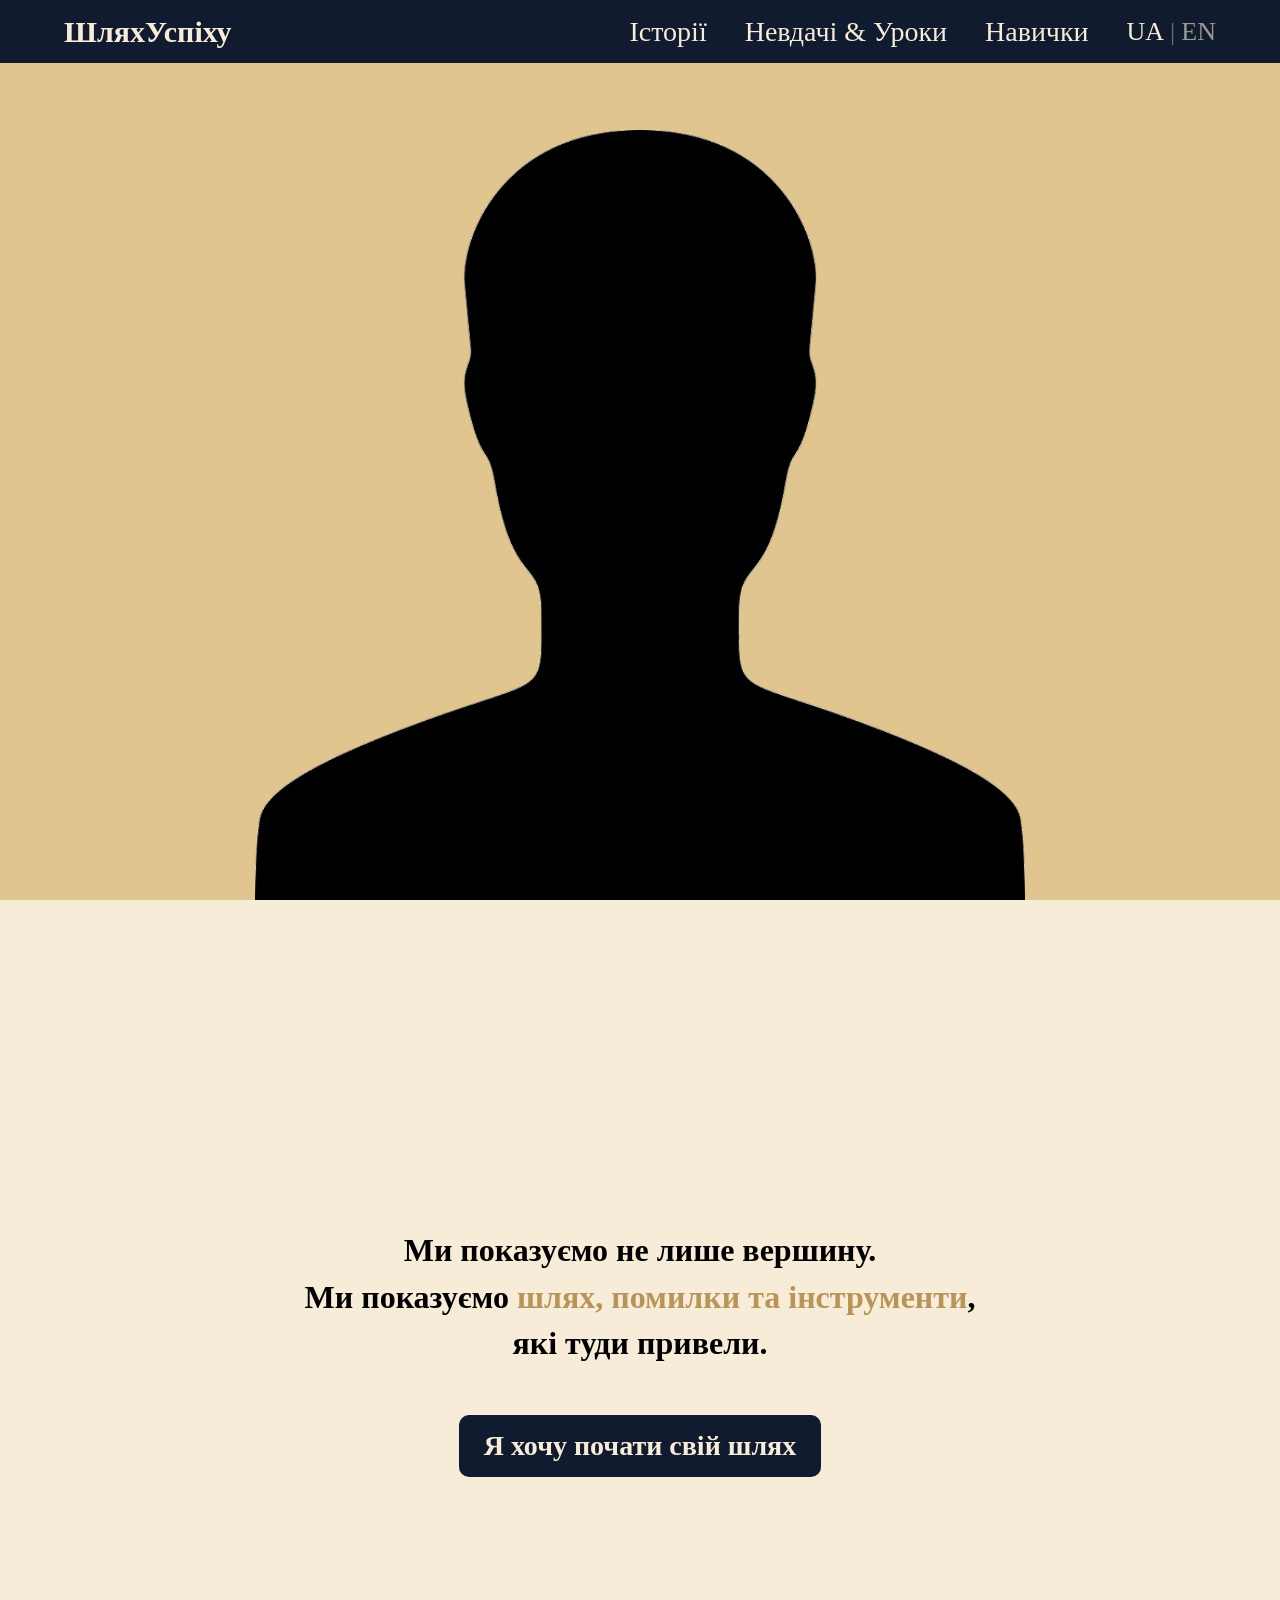
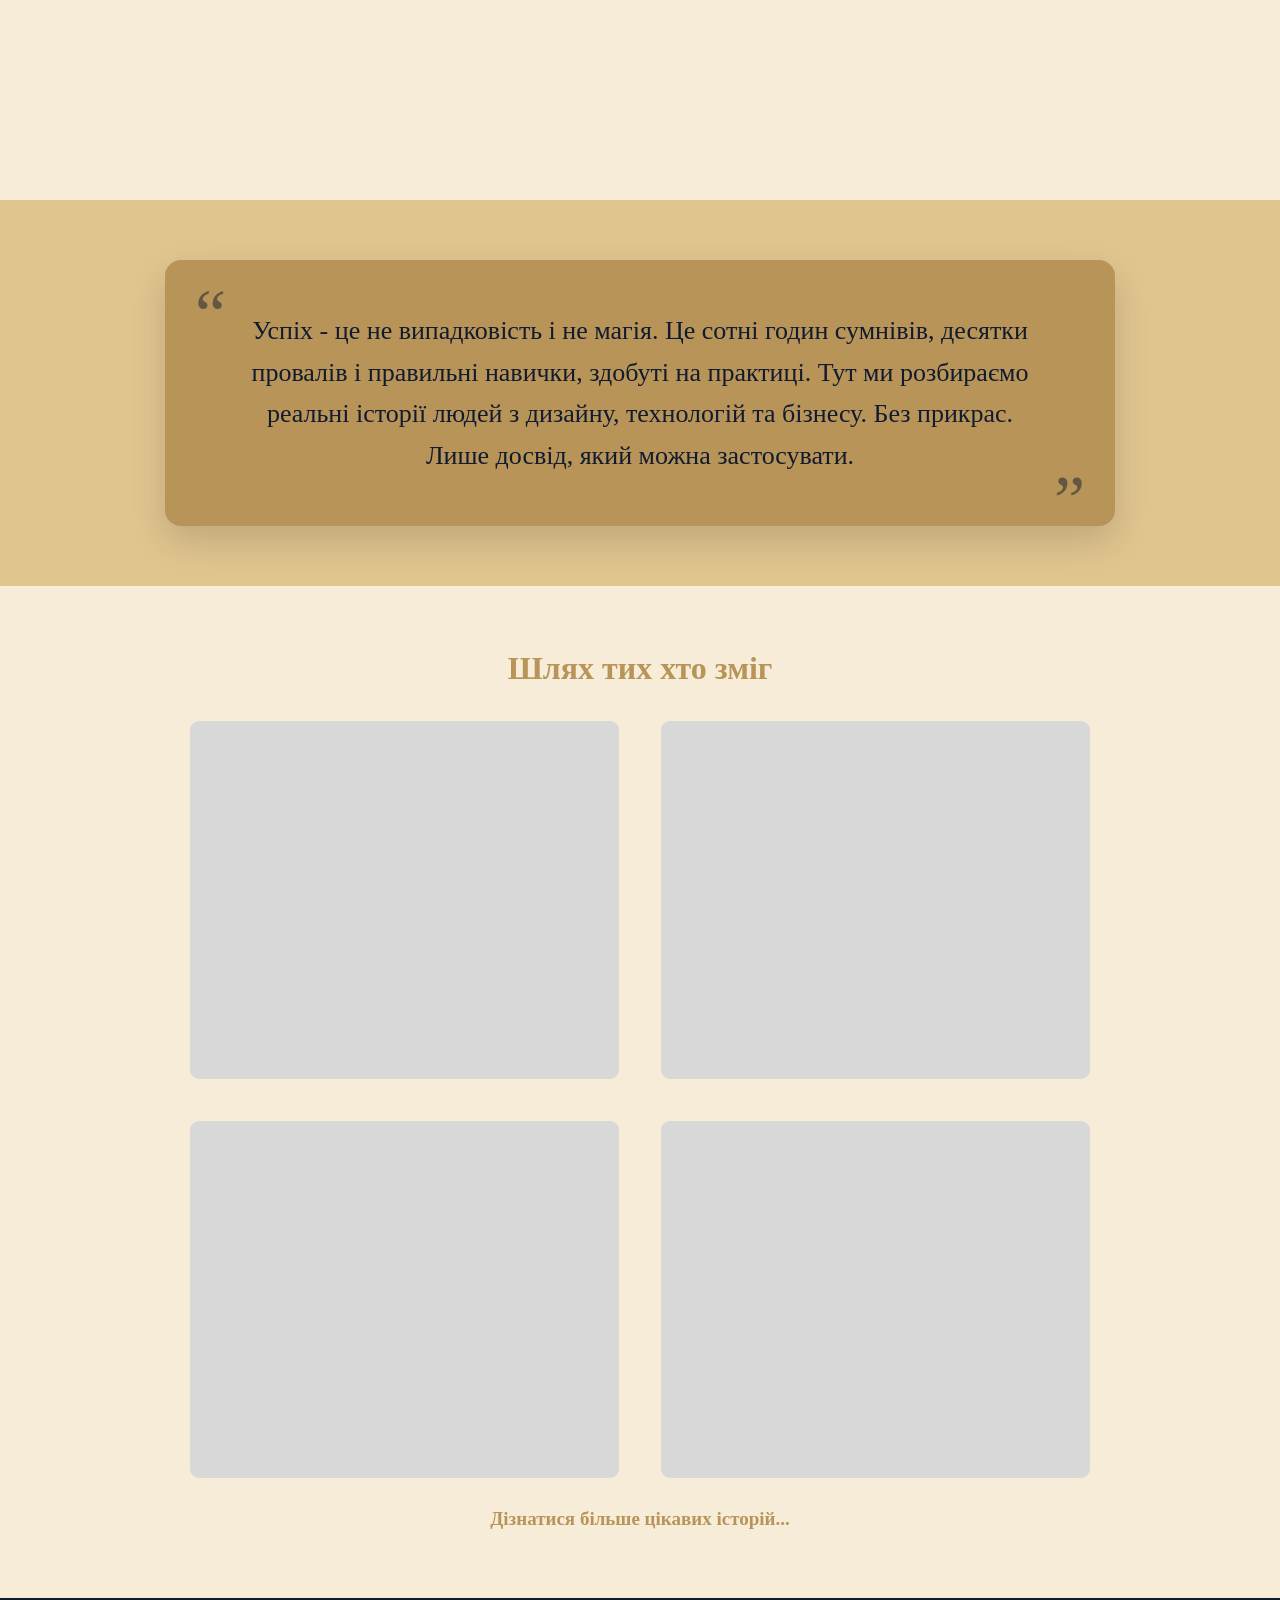
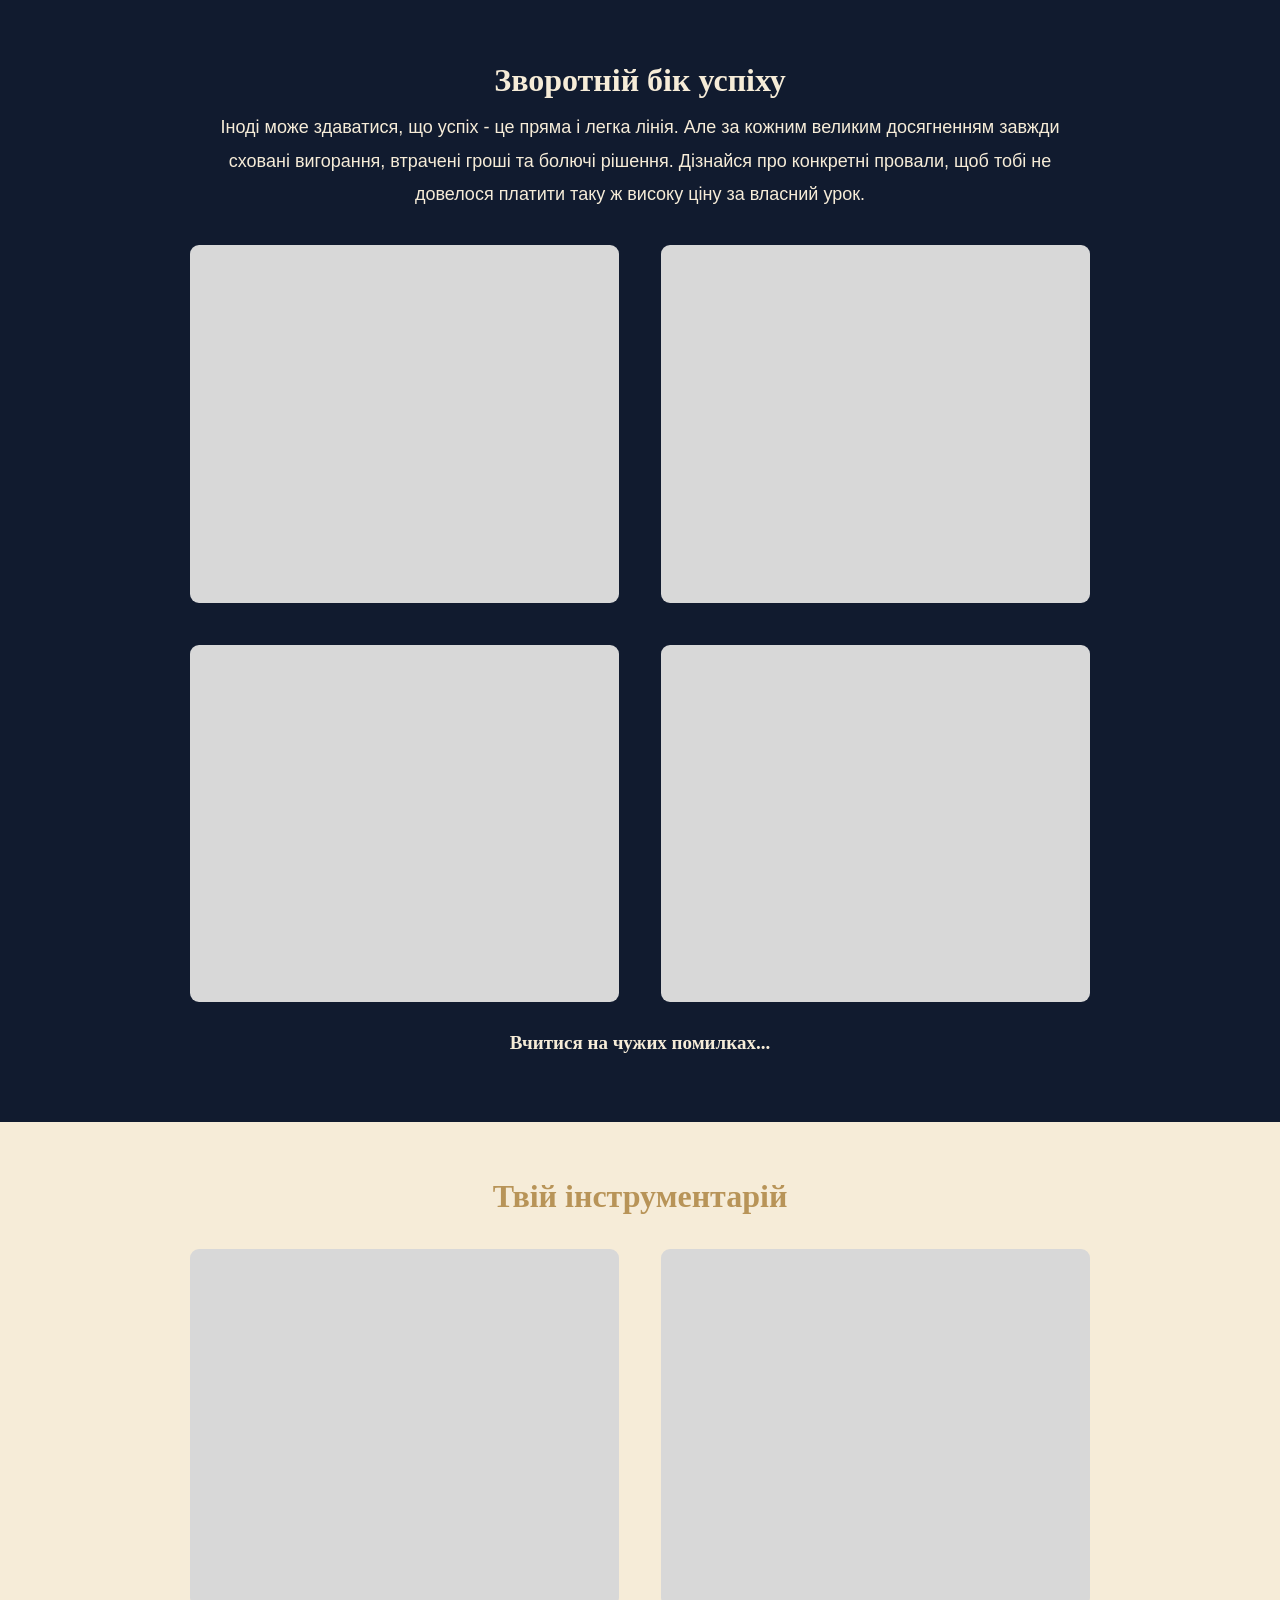
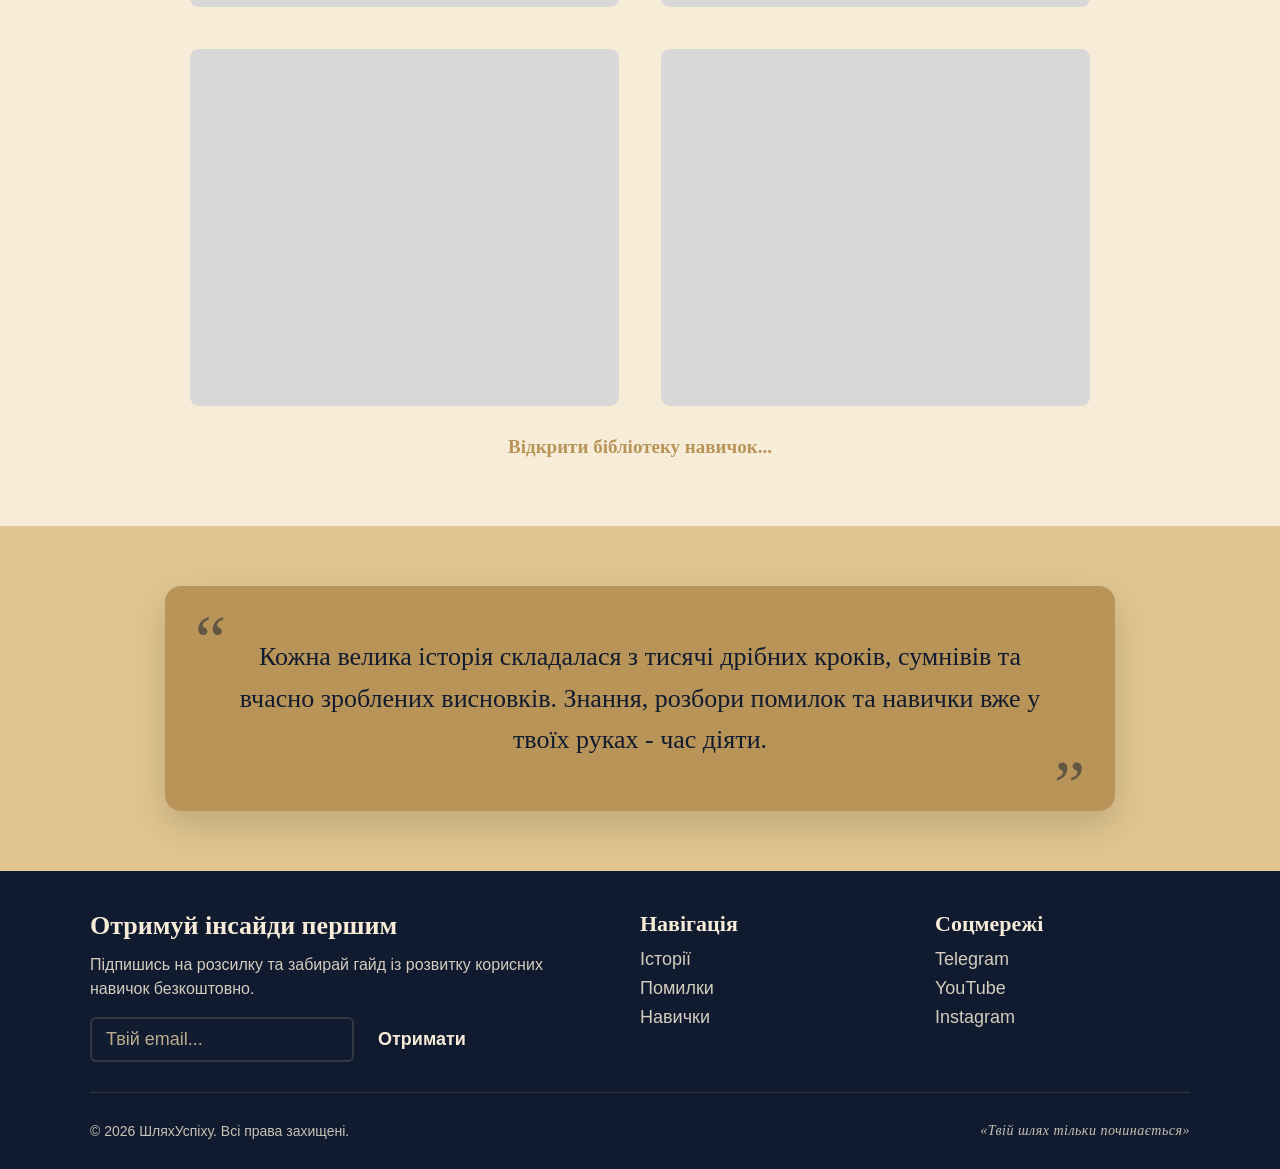
==== commit 79f68e3e: "added" ====
--- a/index.html
+++ b/index.html
@@ -68,7 +68,7 @@
         <a class="image-card" href="#story-3" aria-label="Історія третя"><span></span></a>
         <a class="image-card" href="#story-4" aria-label="Історія четверта"><span></span></a>
       </div>
-      <a class="section-link" href="./categories/stories.html" style="margin-top: 30px;">Дізнатися більше цікавих історій.</a>
+      <a class="section-link" href="./categories/stories.html" style="margin-top: 30px;">Дізнатися більше цікавих історій...</a>
     </section>
 
     <section class="mistakes" id="mistakes">
@@ -82,7 +82,7 @@
         <a class="image-card" href="#lesson-3" aria-label="Урок третій"><span></span></a>
         <a class="image-card" href="#lesson-4" aria-label="Урок четвертий"><span></span></a>
       </div>
-      <a class="section-link" href="./categories/mistakes.html" style="margin-top: 30px;">Вчитися на чужих помилках.</a>
+      <a class="section-link" href="./categories/mistakes.html" style="margin-top: 30px;">Вчитися на чужих помилках...</a>
     </section>
 
     <section class="skills" id="skills">
@@ -95,7 +95,7 @@
         <a class="image-card" href="#skill-3" aria-label="Урок третій"><span></span></a>
         <a class="image-card" href="#skill-4" aria-label="Урок четвертий"><span></span></a>
       </div>
-      <a class="section-link" href="./categories/skills.html" style="margin-top: 30px;">Відкрити бібліотеку навичок.</a>
+      <a class="section-link" href="./categories/skills.html" style="margin-top: 30px;">Відкрити бібліотеку навичок...</a>
     </section>
 
     <section class="manifesto">
--- a/assets/style.css
+++ b/assets/style.css
@@ -241,7 +241,7 @@
 
 .button:hover {
   transform: translateY(-2px);
-  background: #5a2815;
+  background: var(--dark-gold);
 }
 
 .manifesto {
@@ -334,6 +334,7 @@
 
 .section-link {
   display: inline-block;
+  position: relative;
   margin-top: 30px;
   color: var(--dark-gold);
   text-decoration: none;
@@ -342,8 +343,23 @@
   font-size: 19px;
 }
 
+.section-link::after {
+  content: "";
+  position: absolute;
+  left: 0;
+  bottom: -2px;
+  width: 0;
+  height: 1.5px;
+  background-color: currentColor;
+  transition: width 0.6s ease;
+}
+
 .section-link:hover {
-  text-decoration: underline;
+  text-decoration: none;
+}
+
+.section-link:hover::after {
+  width: 100%;
 }
 
 .mistakes {
